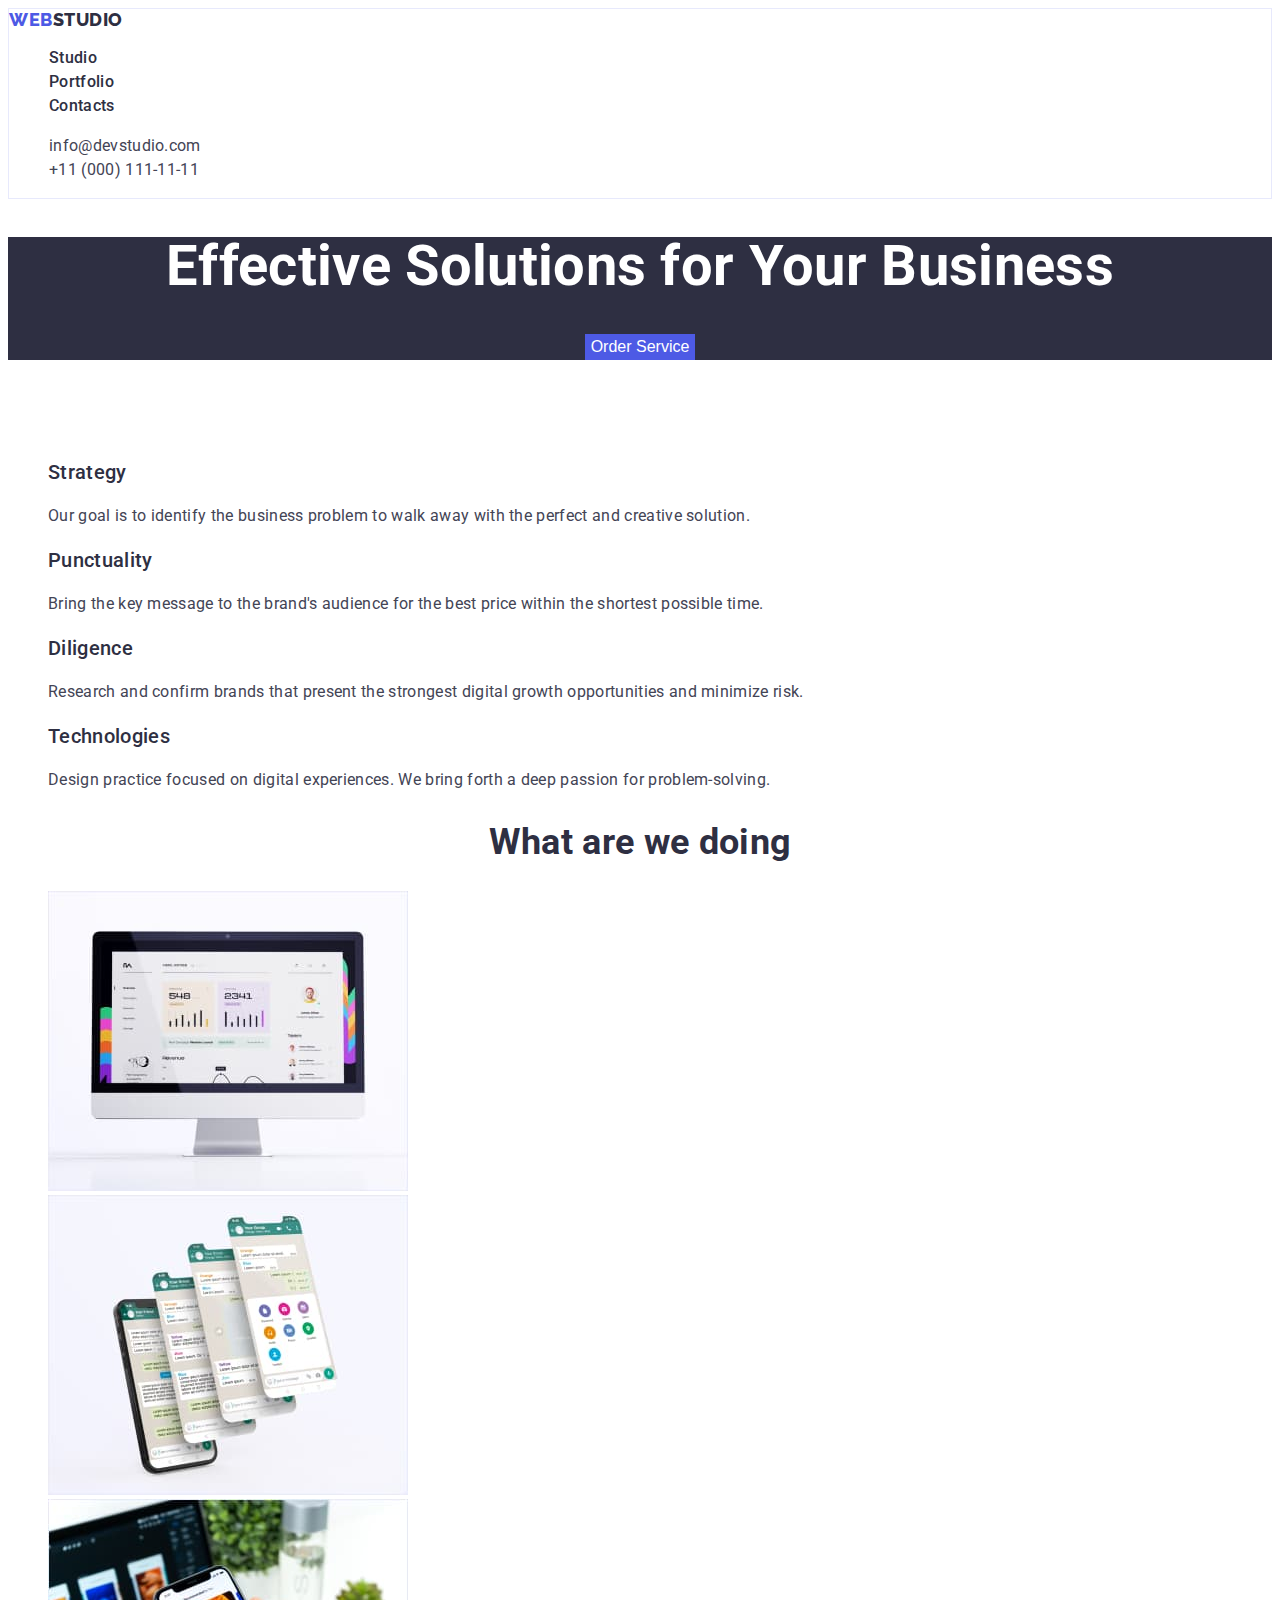
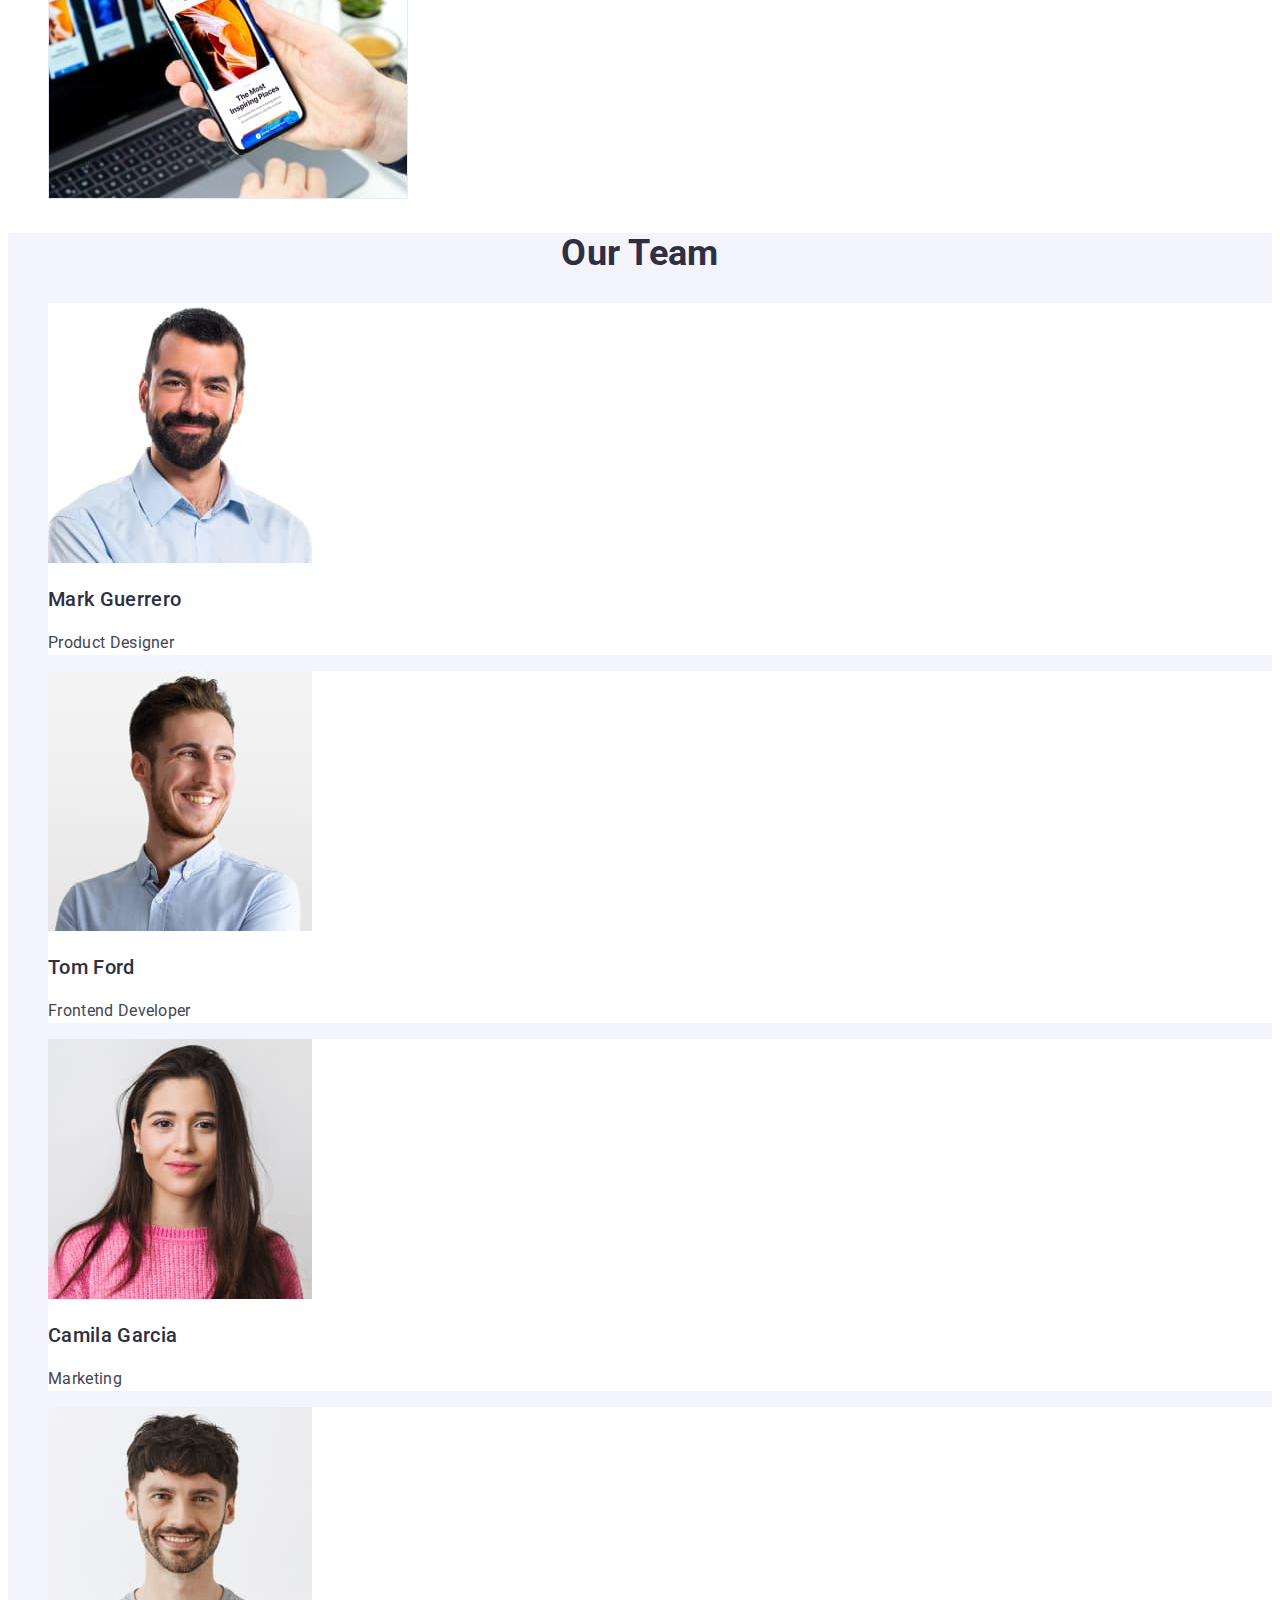
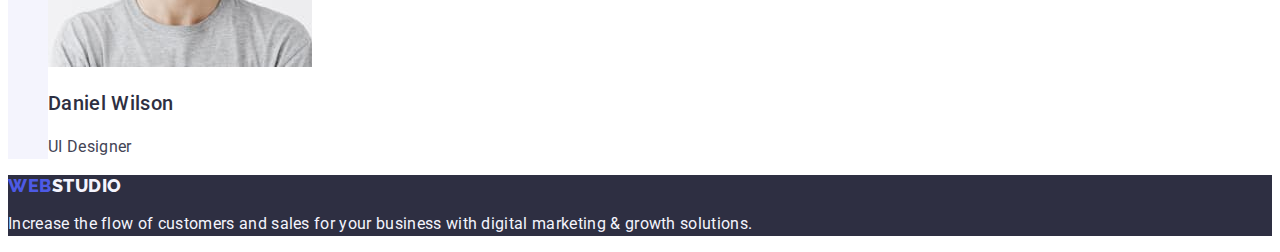
==== index.html @ 41b82b09 "make-hw02" ====
<!DOCTYPE html>
<html lang="en">
  <head>
    <meta charset="UTF-8" />
    <meta name="viewport" content="width=device-width, initial-scale=1.0" />
    <link rel="stylesheet" href="./css/styles.css" />
    <link rel="preconnect" href="https://fonts.googleapis.com" />
    <link rel="preconnect" href="https://fonts.gstatic.com" crossorigin />
    <link
      href="https://fonts.googleapis.com/css2?family=Raleway:wght@800&family=Roboto:wght@400;500;700;900&display=swap"
      rel="stylesheet"
    />
    <title>WebStudio</title>
  </head>
  <body>
    <header>
      <nav>
        <a href="./index.html" class="logo-text"
          >Web<span class="logo-text-studio">studio</span></a
        >
        <ul class="nav-bar">
          <li><a href="./index.html">Studio</a></li>
          <li><a href="./portfolio.html">Portfolio</a></li>
          <li><a href="">Contacts</a></li>
        </ul>
      </nav>
      <address>
        <ul class="contacts">
          <li>
            <a href="mailto:info@devstudio.com">info@devstudio.com</a>
          </li>
          <li>
            <a href="tel:+110001111111">+11 (000) 111-11-11</a>
          </li>
        </ul>
      </address>
    </header>
    <main>
      <section class="section-title">
        <h1 class="title">Effective Solutions for Your Business</h1>
        <button type="button" class="button-order">Order Service</button>
      </section>
      <section class="section-info">
        <h2>Info</h2>
        <ul>
          <li>
            <h3>Strategy</h3>
            <p>
              Our goal is to identify the business problem to walk away with the
              perfect and creative solution.
            </p>
          </li>
          <li>
            <h3>Punctuality</h3>
            <p>
              Bring the key message to the brand's audience for the best price
              within the shortest possible time.
            </p>
          </li>
          <li>
            <h3>Diligence</h3>
            <p>
              Research and confirm brands that present the strongest digital
              growth opportunities and minimize risk.
            </p>
          </li>
          <li>
            <h3>Technologies</h3>
            <p>
              Design practice focused on digital experiences. We bring forth a
              deep passion for problem-solving.
            </p>
          </li>
        </ul>
      </section>
      <section class="section-service">
        <h2>What are we doing</h2>
        <ul>
          <li>
            <img src="./images/pc-display.jpg" alt="PC display" width="360" />
          </li>
          <li>
            <img
              src="./images/app-example.jpg"
              alt="Example app interface"
              width="360"
            />
          </li>
          <li>
            <img
              src="./images/phone-display.jpg"
              alt="Phone display"
              width="360"
            />
          </li>
        </ul>
      </section>
      <section class="section-team">
        <h2>Our Team</h2>
        <ul>
          <li>
            <img src="./images/photo-mark.jpg" alt="Mark's photo" width="264" />
            <h3>Mark Guerrero</h3>
            <p>Product Designer</p>
          </li>
          <li>
            <img src="./images/photo-tom.jpg" alt="Tom's photo" width="264" />
            <h3>Tom Ford</h3>
            <p>Frontend Developer</p>
          </li>
          <li>
            <img
              src="./images/photo-camila.jpg"
              alt="Camila's photo"
              width="264"
            />
            <h3>Camila Garcia</h3>
            <p>Marketing</p>
          </li>
          <li>
            <img
              src="./images/photo-daniel.jpg"
              alt="Daniel's photo"
              width="264"
            />
            <h3>Daniel Wilson</h3>
            <p>UI Designer</p>
          </li>
        </ul>
      </section>
    </main>
    <footer>
      <a href="./index.html" class="logo-text"
        >Web<span class="logo-text-studio-footer">studio</span></a
      >
      <p>
        Increase the flow of customers and sales for your business with digital
        marketing & growth solutions.
      </p>
    </footer>
  </body>
</html>
---- css/styles.css ----
:root {
  --iris: #4d5ae5;
  --navy-blue: #2e2f42;
  --slate: #434455;
  --ocean: #404bbf;
  --white: #ffffff;
  --cornflower: #e7e9fc;
  --cloud: #f4f4fd;
}

header {
  border: 1px solid var(--cornflower);
}

body,
a {
  font-family: "Roboto", sans-serif;
  text-decoration: none;
  letter-spacing: 0.02em;
  color: var(--navy-blue);
}

h2 {
  text-align: center;
  font-weight: 700;
  font-size: 36px;
  line-height: 1.111;
}

h3 {
  font-weight: 500;
  font-size: 20px;
  line-height: 1.2;
}

p {
  color: var(--slate);
  font-size: 16px;
  line-height: 1.5;
}

ul {
  list-style-type: none;
}

.logo-text {
  font-family: "Raleway", sans-serif;
  font-weight: 800;
  line-height: 1.166;
  font-size: 18px;
  letter-spacing: 0.03em;
  text-transform: uppercase;
  color: var(--iris);
  text-decoration: none;
}

.logo-text .logo-text-studio {
  color: var(--navy-blue);
}

.logo-text .logo-text-studio-footer {
  color: var(--cloud);
}

.nav-bar {
  list-style-type: none;
  font-weight: 500;
  font-size: 16px;
  line-height: 1.5;
}

.nav-bar a:focus,
.nav-bar a:active,
.nav-bar a:hover {
  color: var(--ocean);
}

.contacts {
  list-style-type: none;
  font-weight: 400;
  font-size: 16px;
  line-height: 1.5;
  font-style: normal;
}

.contacts a {
  color: var(--slate);
}

.contacts a:focus,
.contacts a:active,
.contacts a:hover {
  color: var(--ocean);
}

.section-title {
  background-color: var(--navy-blue);
  text-align: center;
}

.title {
  color: var(--white);
  font-weight: 700;
  font-size: 56px;
  line-height: 1.071;
}

.button-order {
  background-color: var(--iris);
  color: var(--white);
  font-weight: 500;
  font-size: 16px;
  line-height: 1.5;
  border: 0;
  cursor: pointer;
}

.section-info h2 {
  color: var(--white);
}

.section-team {
  background-color: var(--cloud);
}

.section-team li {
  background-color: var(--white);
}

footer {
  background-color: var(--navy-blue);
}

footer p {
  color: var(--cloud);
}

.section-filter button {
  background-color: var(--cloud);
  color: var(--iris);
  font-weight: 500;
  font-size: 16px;
  line-height: 1.5;
  letter-spacing: 0.04em;
  text-align: center;
  border: 1px solid var(--cornflower);
}

.section-filter button:active,
.section-filter button:focus,
.section-filter button:hover {
  background-color: var(--ocean);
  color: var(--white);
  border-color: var(--ocean);
  text-align: center;
  cursor: pointer;
}
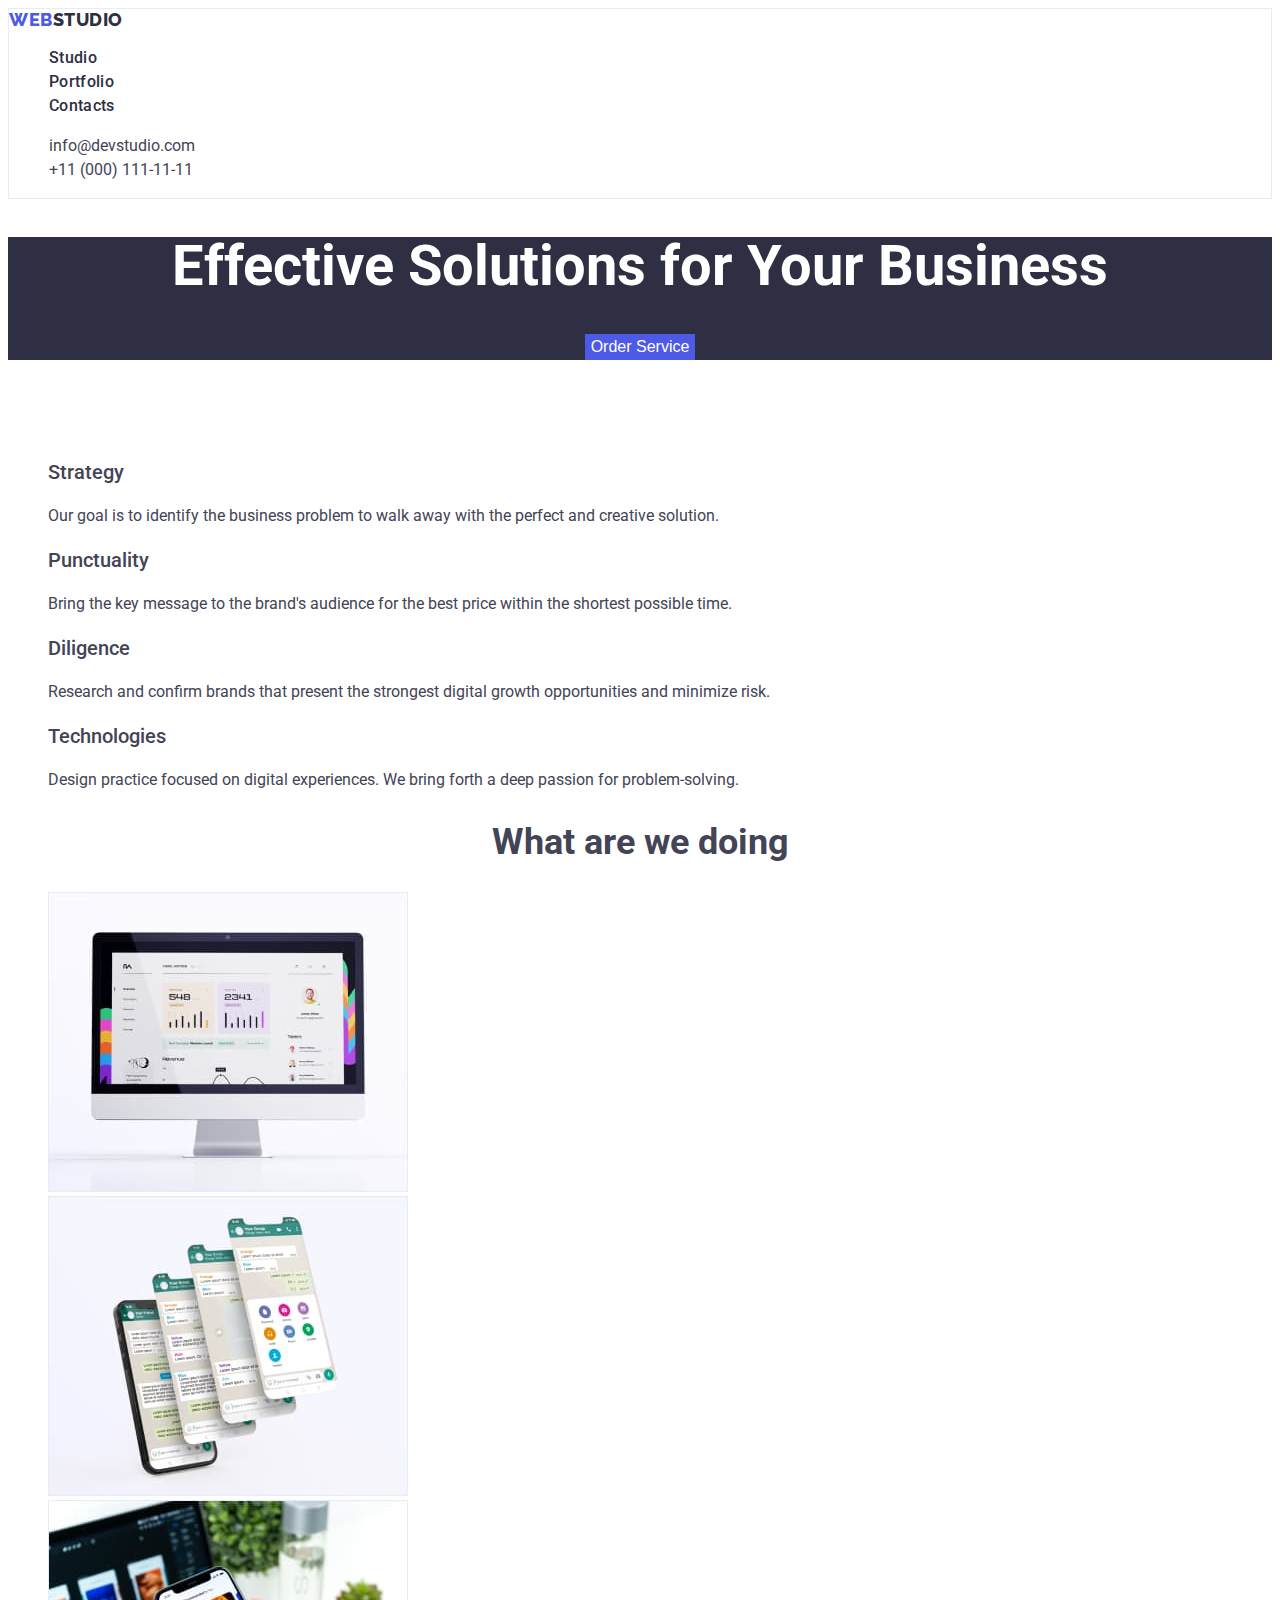
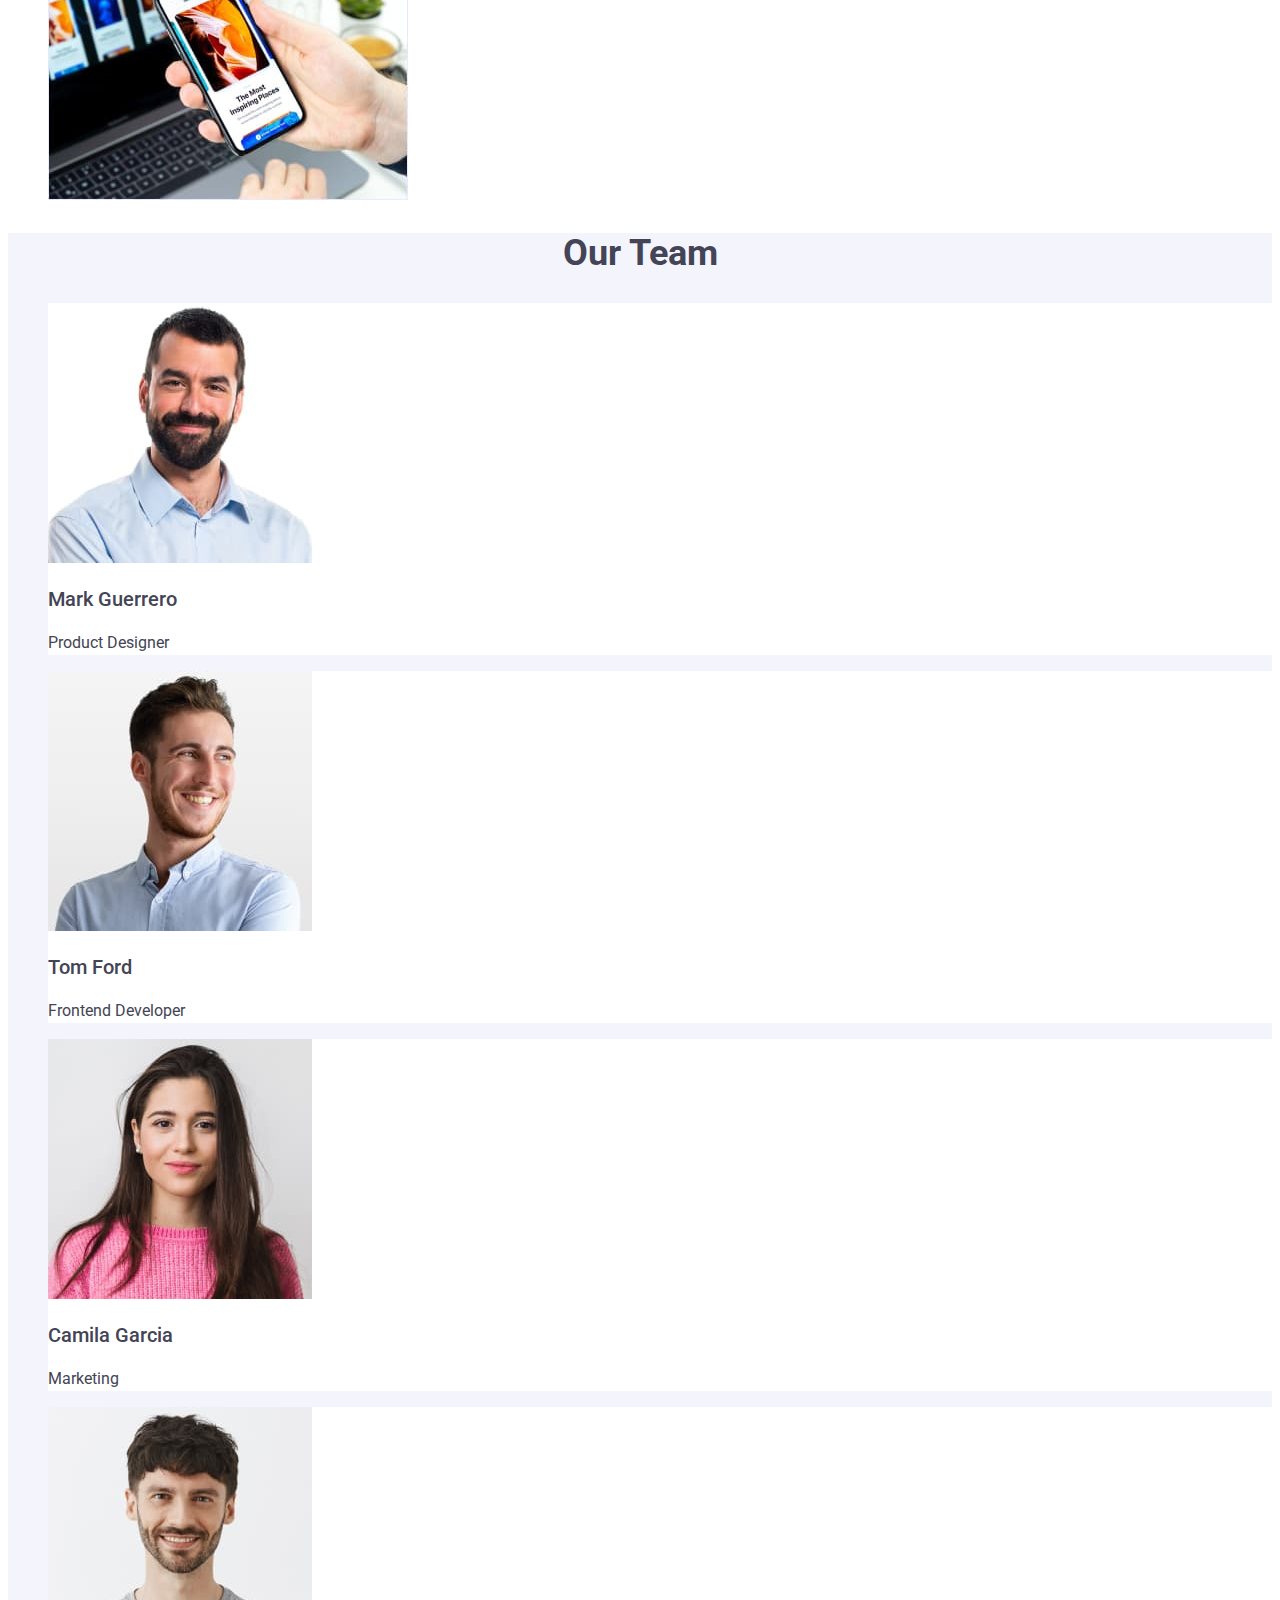
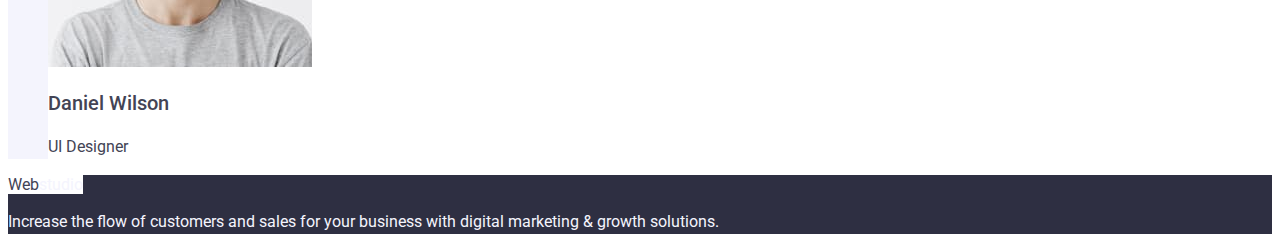
==== commit ae016639: "edit" ====
--- a/index.html
+++ b/index.html
@@ -15,13 +15,13 @@
   <body>
     <header>
       <nav>
-        <a href="./index.html" class="logo-text"
-          >Web<span class="logo-text-studio">studio</span></a
+        <a href="./index.html" class="link"
+          >Web<span class="logo-text-studio">Studio</span></a
         >
-        <ul class="nav-bar">
-          <li><a href="./index.html">Studio</a></li>
-          <li><a href="./portfolio.html">Portfolio</a></li>
-          <li><a href="">Contacts</a></li>
+        <ul class="list">
+          <li><a href="./index.html" class="nav-list">Studio</a></li>
+          <li><a href="./portfolio.html" class="nav-list">Portfolio</a></li>
+          <li><a href="" class="nav-list">Contacts</a></li>
         </ul>
       </nav>
       <address>
--- a/css/styles.css
+++ b/css/styles.css
@@ -16,8 +16,8 @@
 a {
   font-family: "Roboto", sans-serif;
   text-decoration: none;
-  letter-spacing: 0.02em;
-  color: var(--navy-blue);
+  color: var(--slate);
+  background-color: var(--white);
 }
 
 h2 {
@@ -40,13 +40,13 @@
 }
 
 ul {
-  list-style-type: none;
+  list-style: none;
 }
 
-.logo-text {
+.link {
   font-family: "Raleway", sans-serif;
   font-weight: 800;
-  line-height: 1.166;
+  line-height: 1.17;
   font-size: 18px;
   letter-spacing: 0.03em;
   text-transform: uppercase;
@@ -54,7 +54,7 @@
   text-decoration: none;
 }
 
-.logo-text .logo-text-studio {
+.link .logo-text-studio {
   color: var(--navy-blue);
 }
 
@@ -62,21 +62,26 @@
   color: var(--cloud);
 }
 
-.nav-bar {
-  list-style-type: none;
+.list {
+  list-style: none;
+}
+
+.list .nav-list {
+  color: var(--navy-blue);
   font-weight: 500;
   font-size: 16px;
   line-height: 1.5;
+  letter-spacing: 0.02em;
 }
 
-.nav-bar a:focus,
-.nav-bar a:active,
-.nav-bar a:hover {
+.list .nav-list:focus,
+.list .nav-list:active,
+.list .nav-list:hover {
   color: var(--ocean);
 }
 
 .contacts {
-  list-style-type: none;
+  list-style: none;
   font-weight: 400;
   font-size: 16px;
   line-height: 1.5;
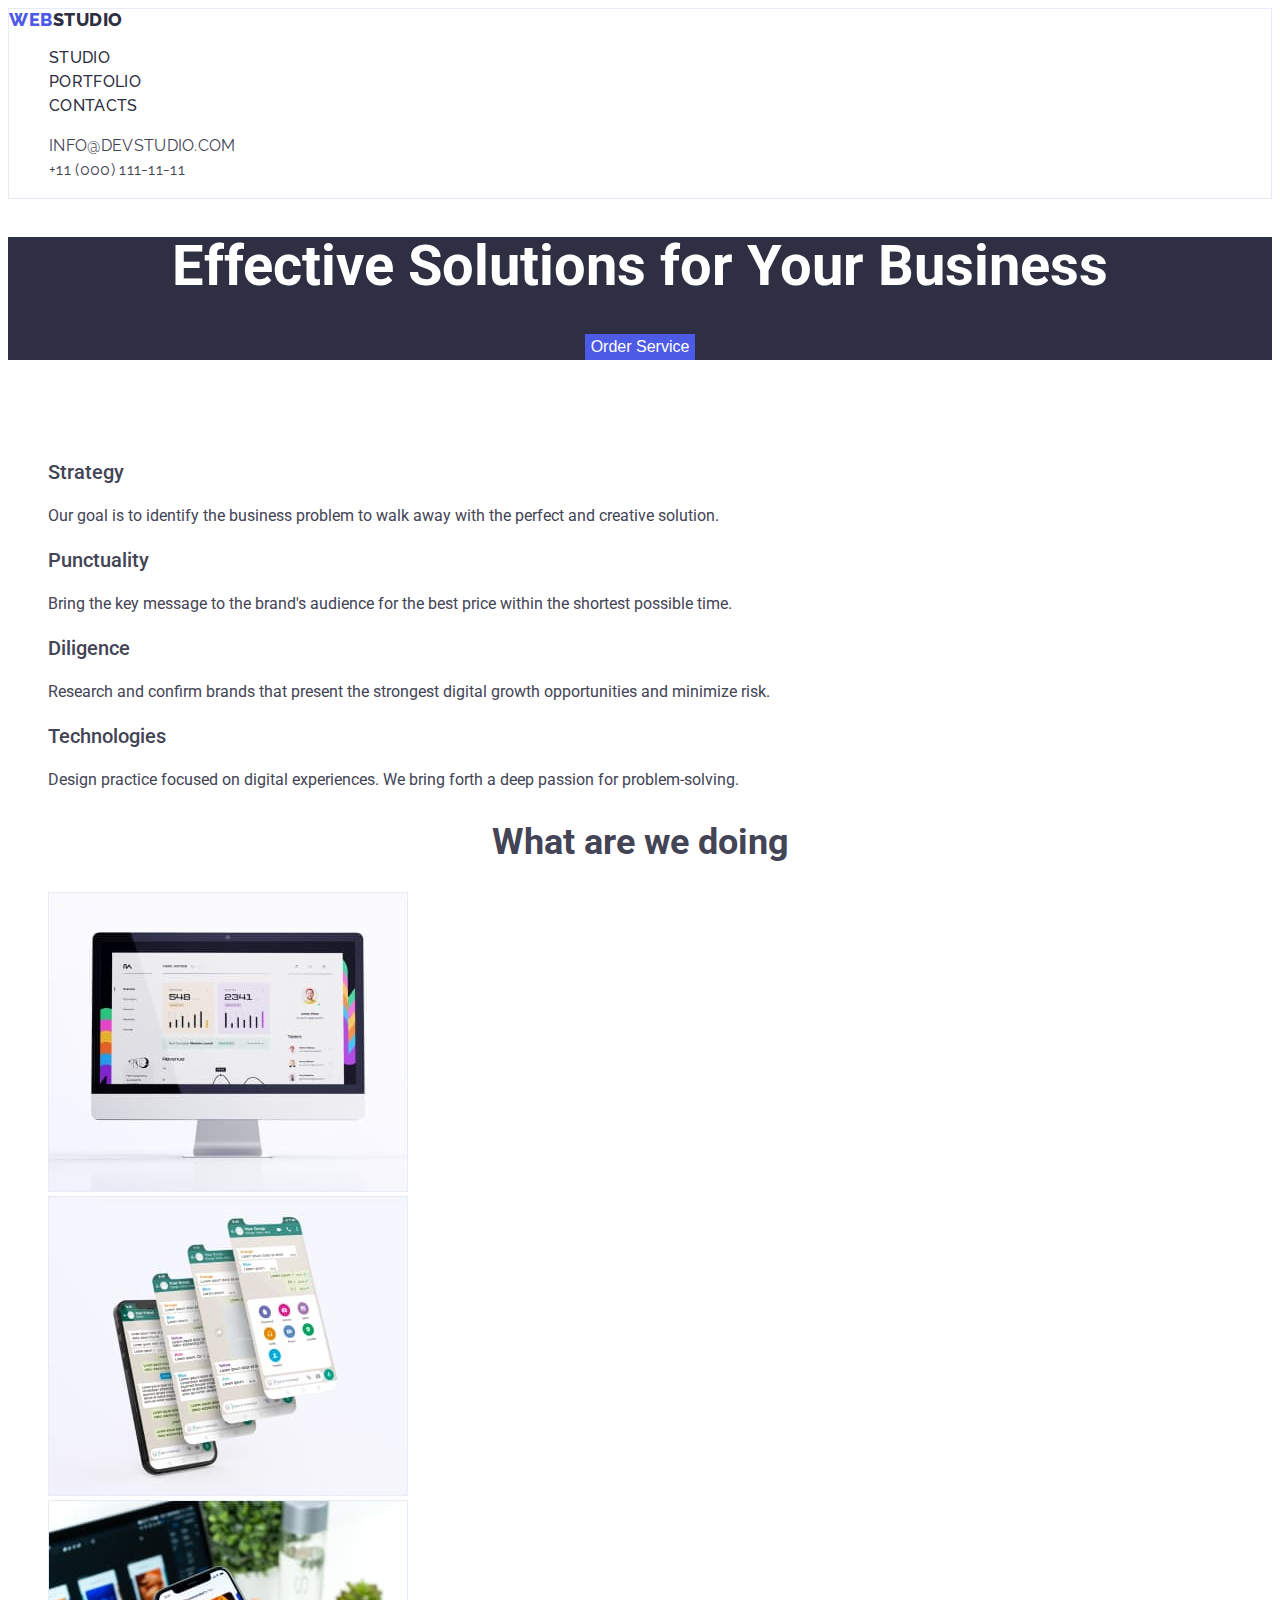
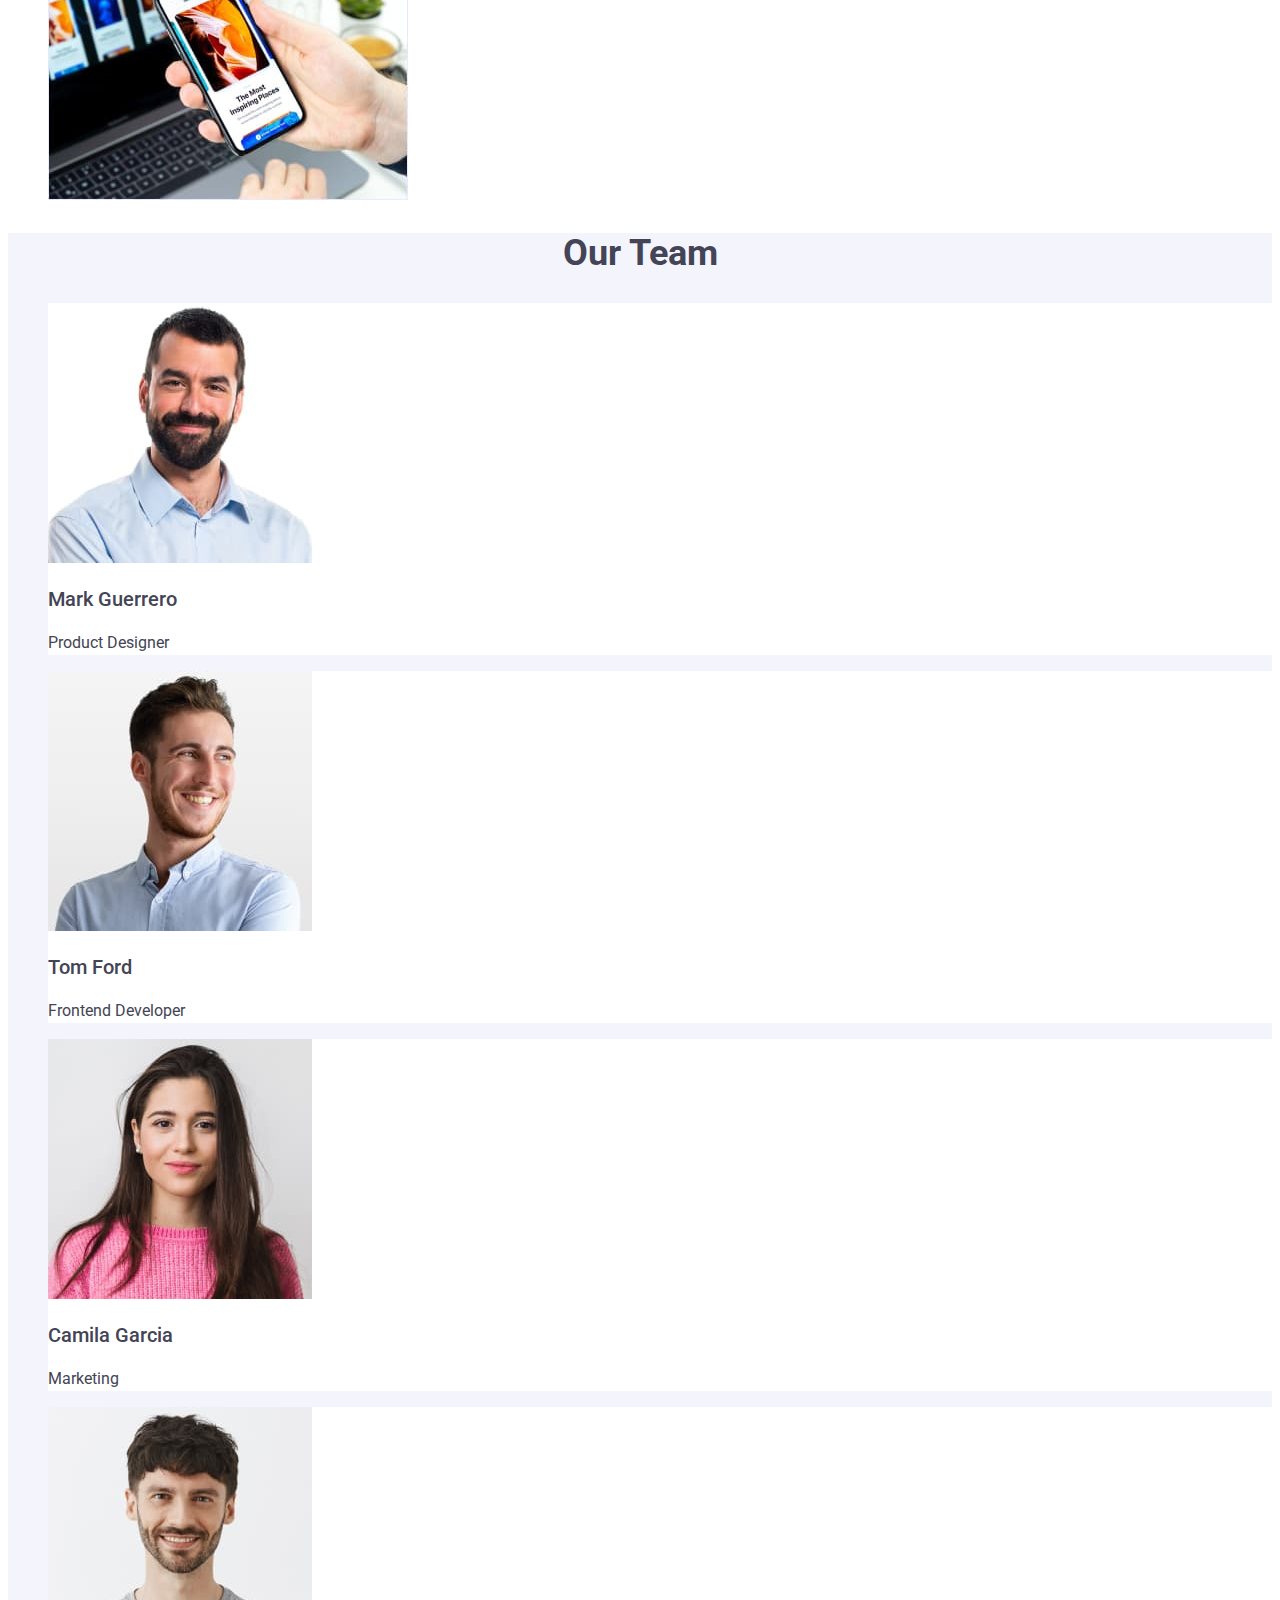
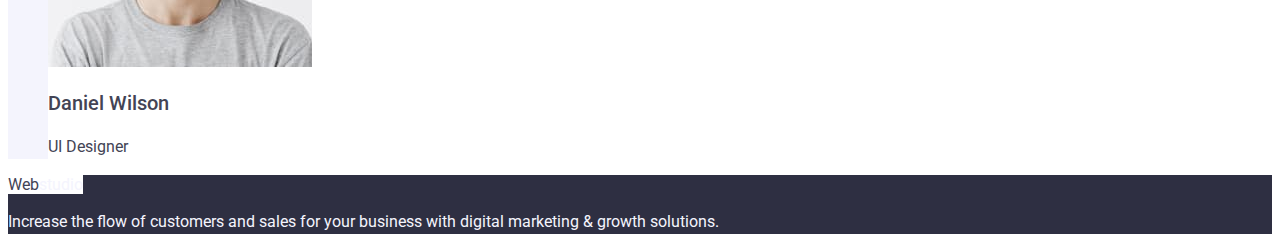
==== commit a28106b9: "edit" ====
--- a/index.html
+++ b/index.html
@@ -19,18 +19,24 @@
           >Web<span class="logo-text-studio">Studio</span></a
         >
         <ul class="list">
-          <li><a href="./index.html" class="nav-list">Studio</a></li>
-          <li><a href="./portfolio.html" class="nav-list">Portfolio</a></li>
-          <li><a href="" class="nav-list">Contacts</a></li>
+          <li><a href="./index.html" class="nav-list link">Studio</a></li>
+          <li>
+            <a href="./portfolio.html" class="nav-list link">Portfolio</a>
+          </li>
+          <li><a href="" class="nav-list link">Contacts</a></li>
         </ul>
       </nav>
-      <address>
+      <address class="address-header">
         <ul class="contacts">
           <li>
-            <a href="mailto:info@devstudio.com">info@devstudio.com</a>
+            <a href="mailto:info@devstudio.com" class="contacts-content link"
+              >info@devstudio.com</a
+            >
           </li>
           <li>
-            <a href="tel:+110001111111">+11 (000) 111-11-11</a>
+            <a href="tel:+110001111111" class="contacts-content link"
+              >+11 (000) 111-11-11</a
+            >
           </li>
         </ul>
       </address>
--- a/css/styles.css
+++ b/css/styles.css
@@ -80,16 +80,20 @@
   color: var(--ocean);
 }
 
+.address-header {
+  font-style: normal;
+}
+
 .contacts {
   list-style: none;
+}
+
+.contacts .contacts-content {
+  color: var(--slate);
   font-weight: 400;
   font-size: 16px;
   line-height: 1.5;
-  font-style: normal;
-}
-
-.contacts a {
-  color: var(--slate);
+  letter-spacing: 0.02em;
 }
 
 .contacts a:focus,
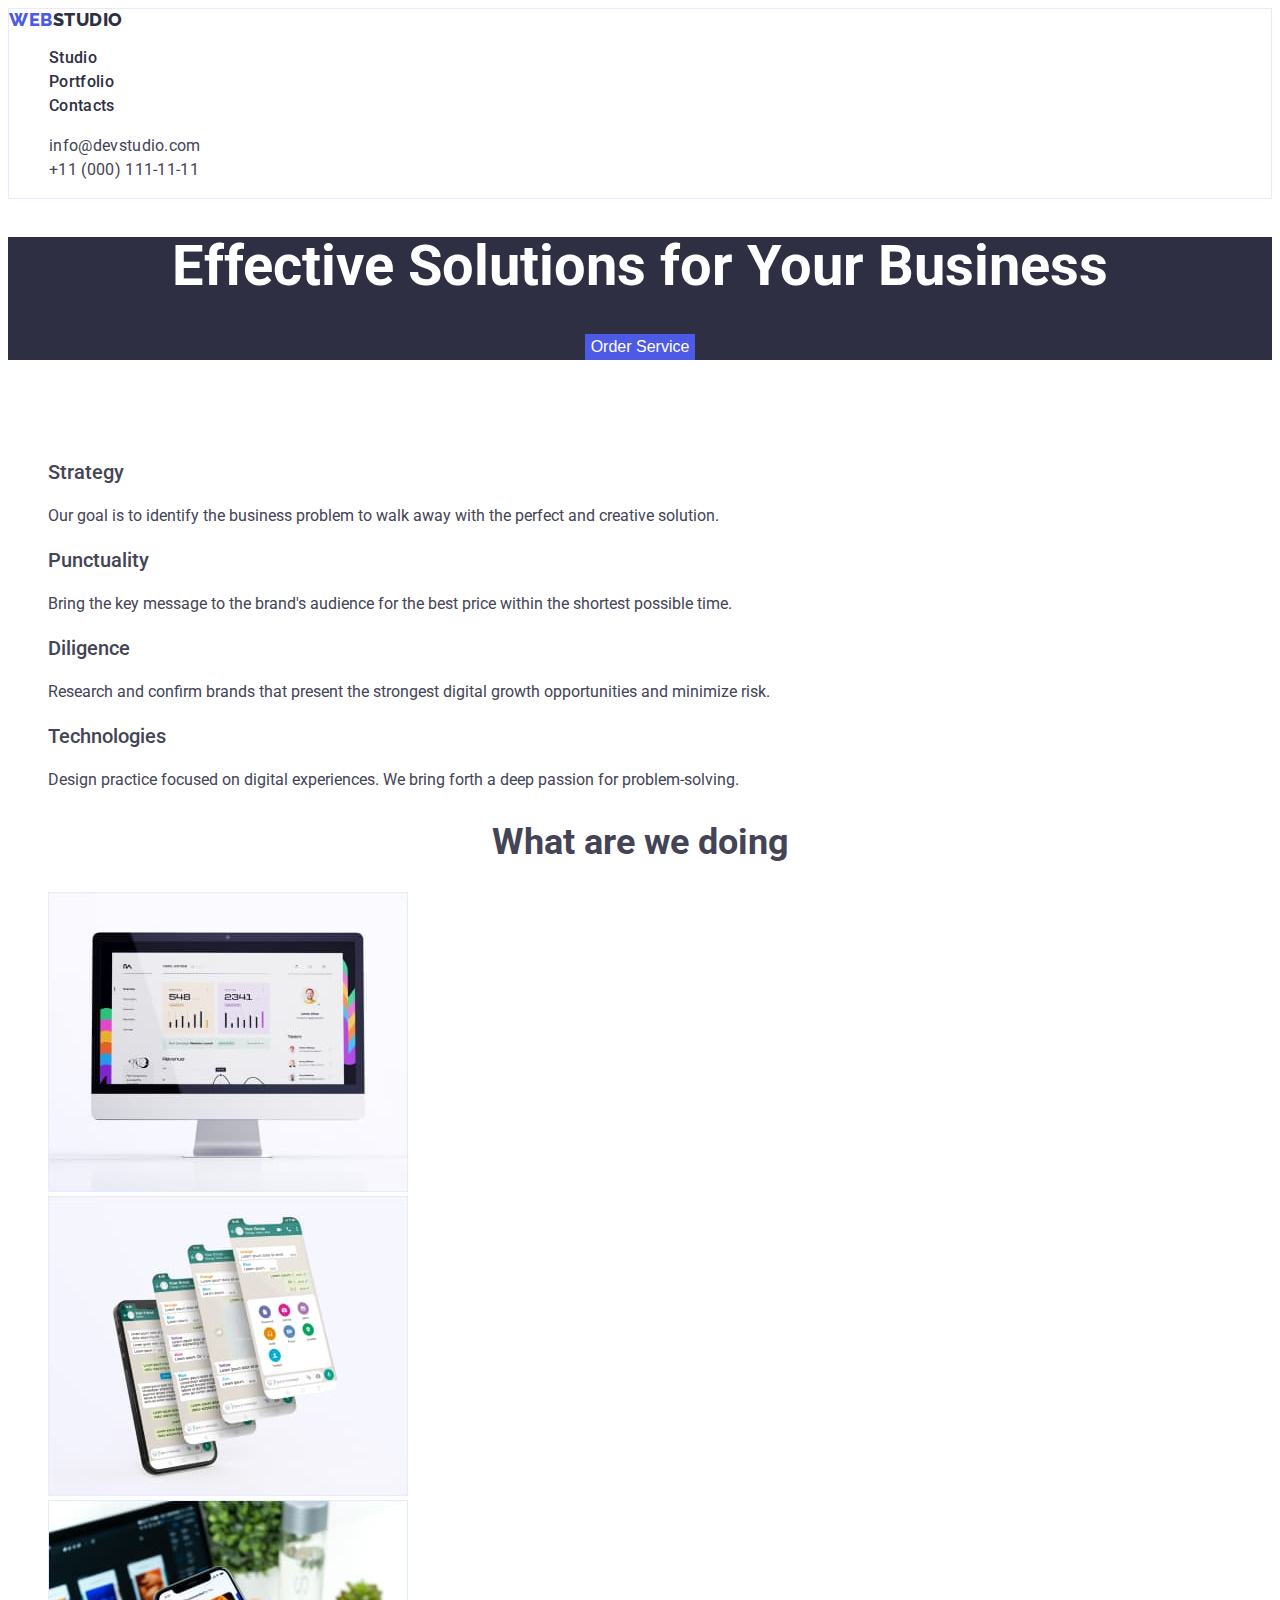
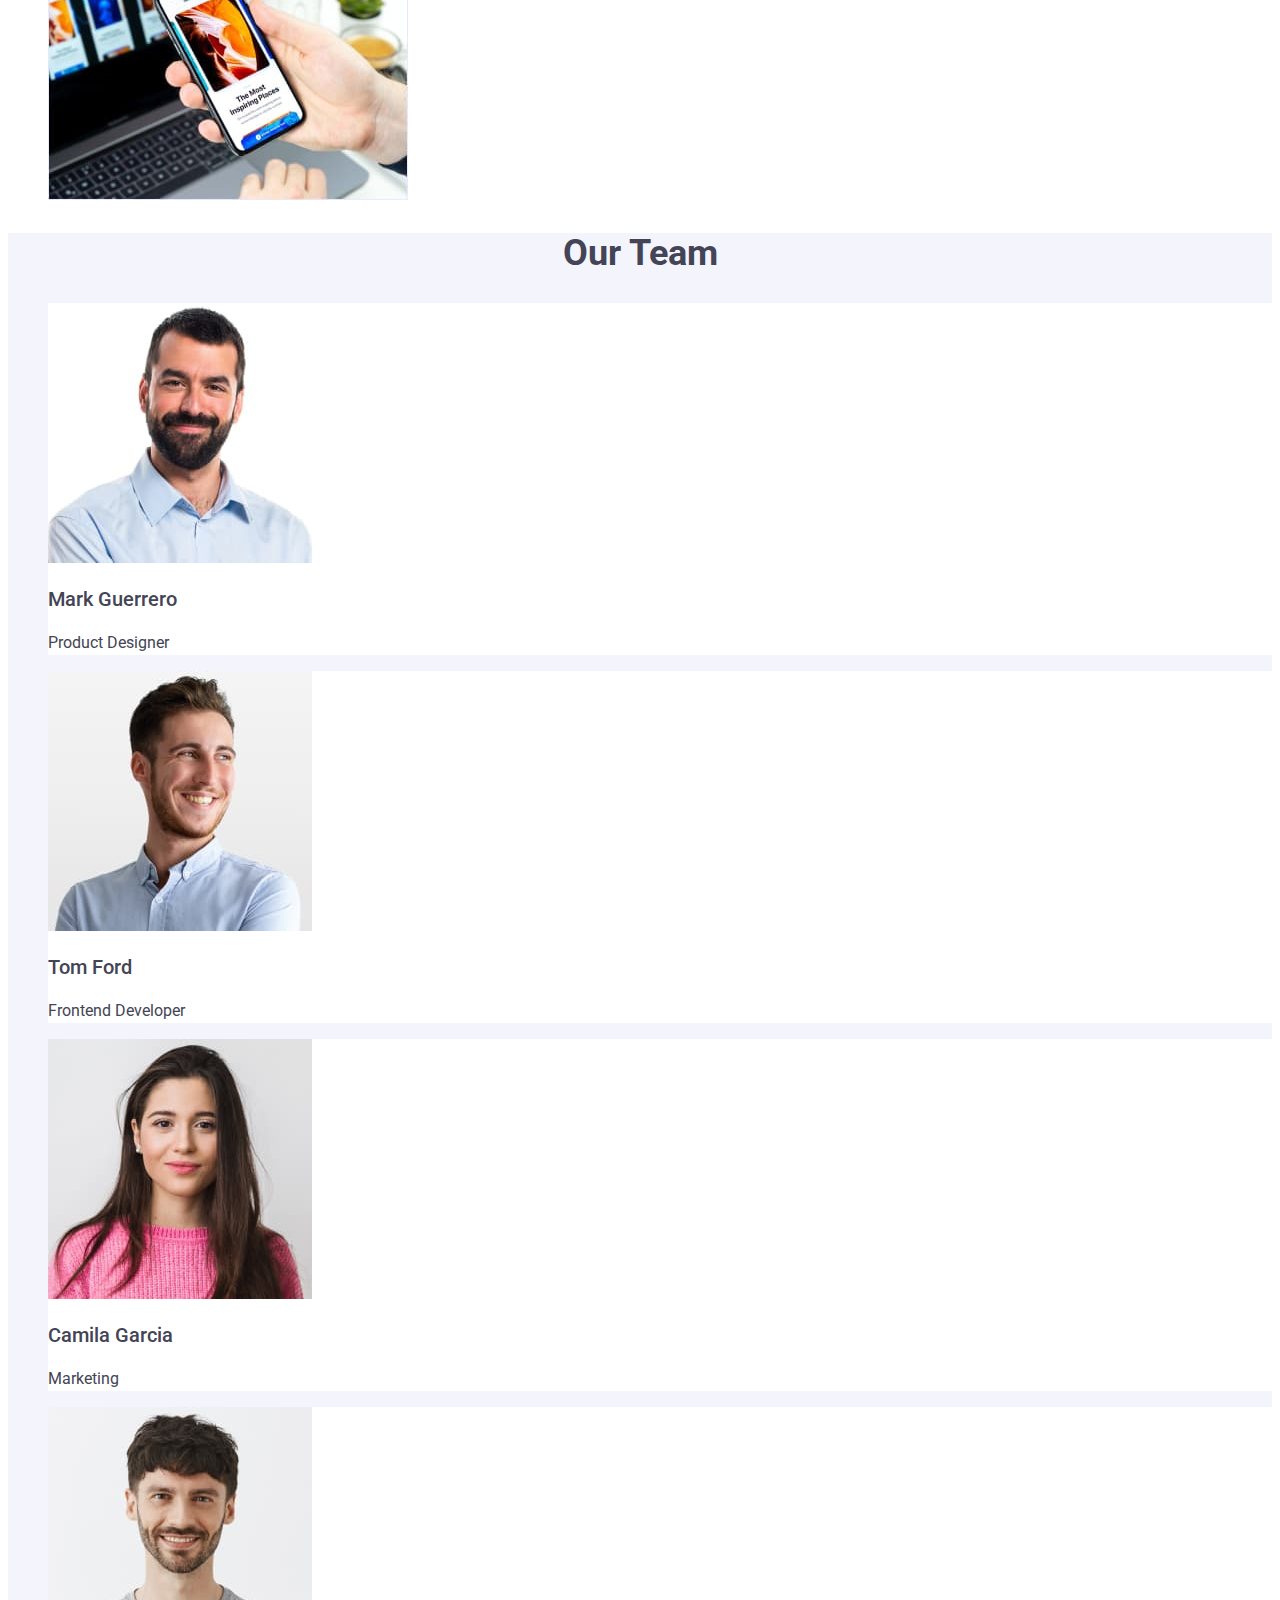
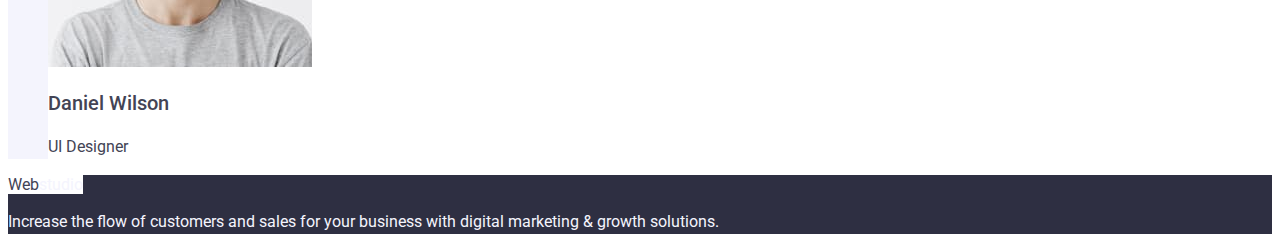
==== commit 0ffd3ba4: "edit" ====
--- a/index.html
+++ b/index.html
@@ -15,7 +15,7 @@
   <body>
     <header>
       <nav>
-        <a href="./index.html" class="link"
+        <a href="./index.html" class="logo-web link"
           >Web<span class="logo-text-studio">Studio</span></a
         >
         <ul class="list">
@@ -27,14 +27,14 @@
         </ul>
       </nav>
       <address class="address-header">
-        <ul class="contacts">
+        <ul class="list">
           <li>
-            <a href="mailto:info@devstudio.com" class="contacts-content link"
+            <a href="mailto:info@devstudio.com" class="contacts link"
               >info@devstudio.com</a
             >
           </li>
           <li>
-            <a href="tel:+110001111111" class="contacts-content link"
+            <a href="tel:+110001111111" class="contacts link"
               >+11 (000) 111-11-11</a
             >
           </li>
--- a/css/styles.css
+++ b/css/styles.css
@@ -44,6 +44,10 @@
 }
 
 .link {
+  text-decoration: none;
+}
+
+.logo-web {
   font-family: "Raleway", sans-serif;
   font-weight: 800;
   line-height: 1.17;
@@ -51,10 +55,9 @@
   letter-spacing: 0.03em;
   text-transform: uppercase;
   color: var(--iris);
-  text-decoration: none;
 }
 
-.link .logo-text-studio {
+.logo-text-studio {
   color: var(--navy-blue);
 }
 
@@ -84,11 +87,7 @@
   font-style: normal;
 }
 
-.contacts {
-  list-style: none;
-}
-
-.contacts .contacts-content {
+.list .contacts {
   color: var(--slate);
   font-weight: 400;
   font-size: 16px;
@@ -96,9 +95,9 @@
   letter-spacing: 0.02em;
 }
 
-.contacts a:focus,
-.contacts a:active,
-.contacts a:hover {
+.contacts:focus,
+.contacts:active,
+.contacts:hover {
   color: var(--ocean);
 }
 
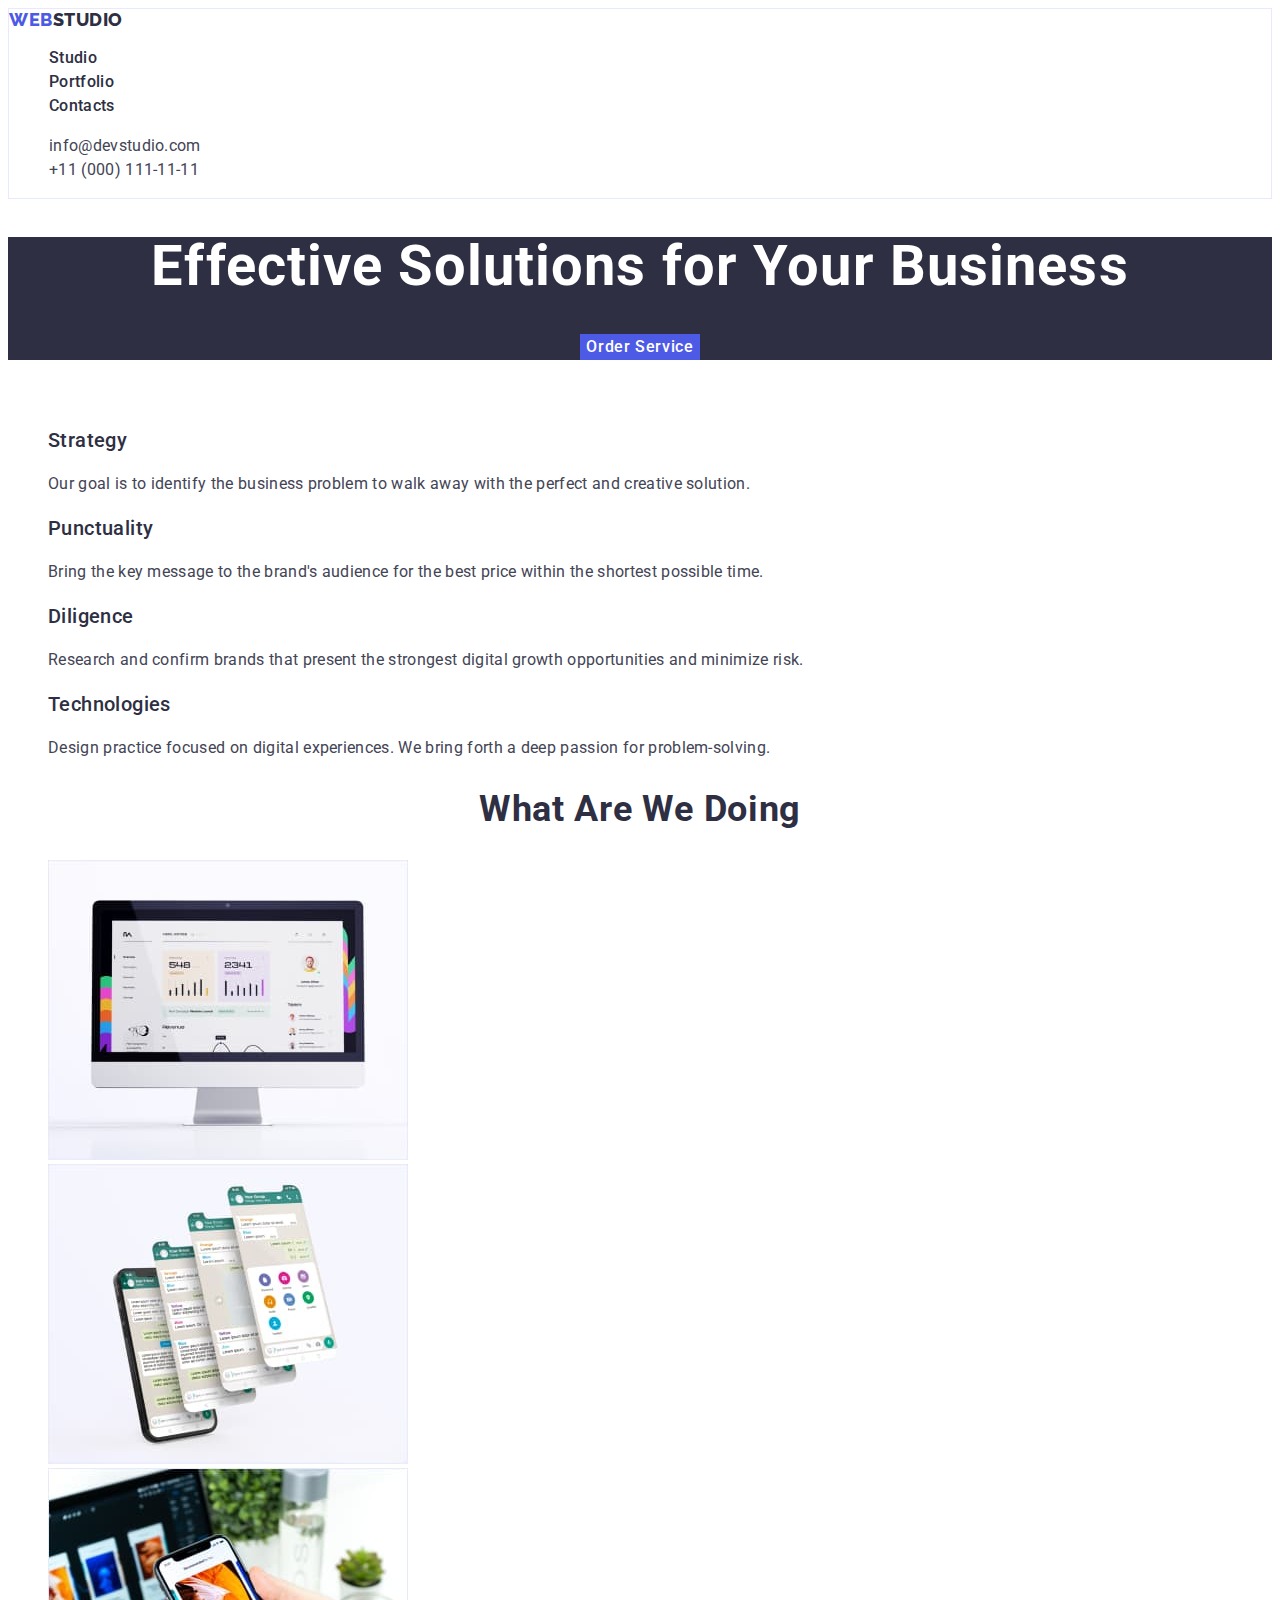
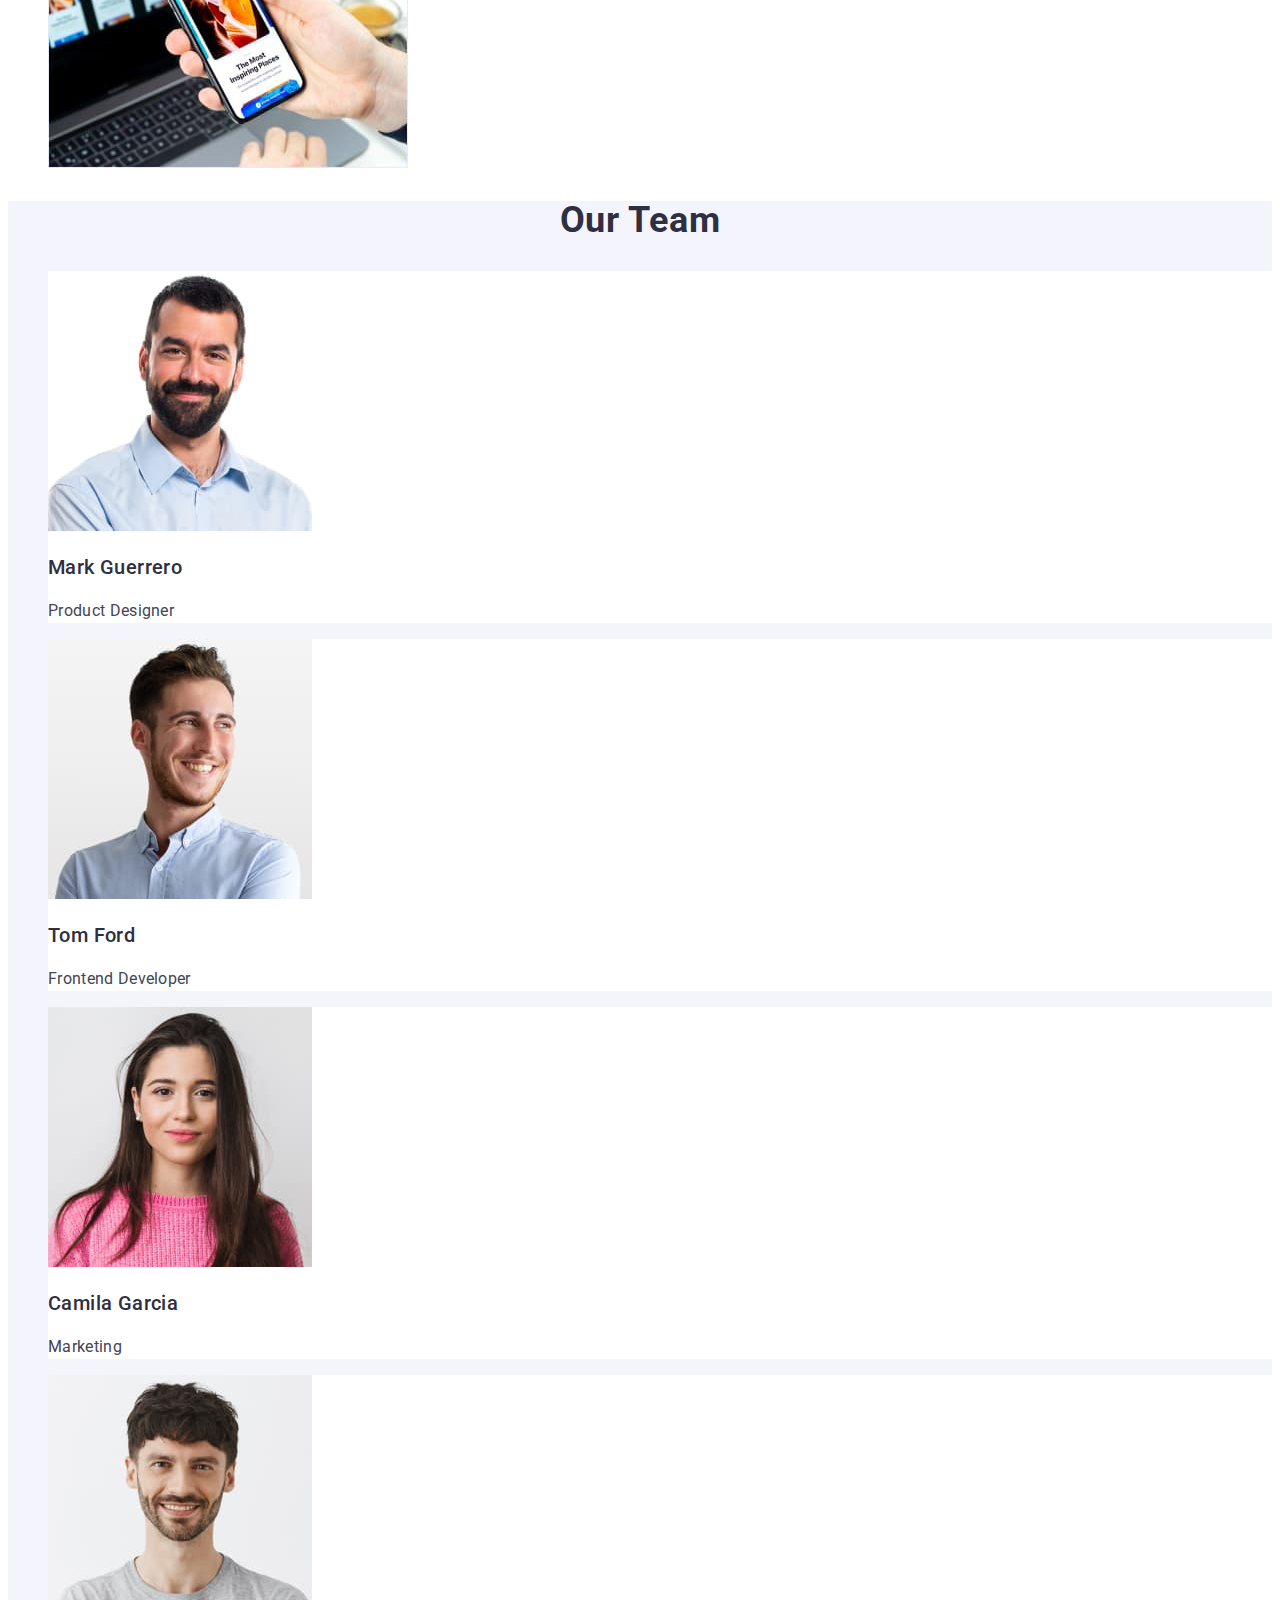
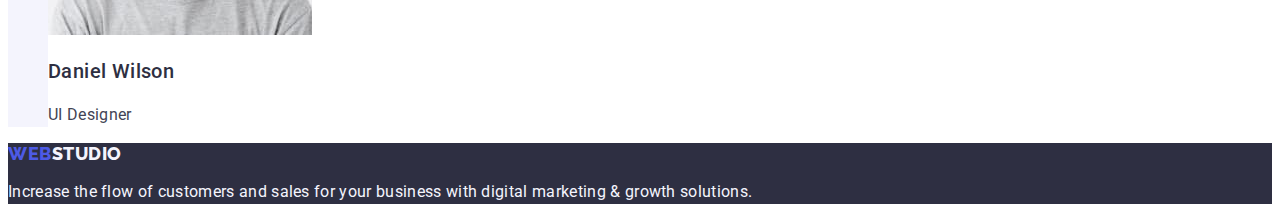
==== commit 27a55a3e: "edit" ====
--- a/index.html
+++ b/index.html
@@ -48,31 +48,31 @@
       </section>
       <section class="section-info">
         <h2>Info</h2>
-        <ul>
+        <ul class="list">
           <li>
-            <h3>Strategy</h3>
-            <p>
+            <h3 class="title-info">Strategy</h3>
+            <p class="description-title-info">
               Our goal is to identify the business problem to walk away with the
               perfect and creative solution.
             </p>
           </li>
           <li>
-            <h3>Punctuality</h3>
-            <p>
+            <h3 class="title-info">Punctuality</h3>
+            <p class="description-title-info">
               Bring the key message to the brand's audience for the best price
               within the shortest possible time.
             </p>
           </li>
           <li>
-            <h3>Diligence</h3>
-            <p>
+            <h3 class="title-info">Diligence</h3>
+            <p class="description-title-info">
               Research and confirm brands that present the strongest digital
               growth opportunities and minimize risk.
             </p>
           </li>
           <li>
-            <h3>Technologies</h3>
-            <p>
+            <h3 class="title-info">Technologies</h3>
+            <p class="description-title-info">
               Design practice focused on digital experiences. We bring forth a
               deep passion for problem-solving.
             </p>
@@ -80,8 +80,8 @@
         </ul>
       </section>
       <section class="section-service">
-        <h2>What are we doing</h2>
-        <ul>
+        <h2 class="title-service">What are we doing</h2>
+        <ul class="list">
           <li>
             <img src="./images/pc-display.jpg" alt="PC display" width="360" />
           </li>
@@ -102,44 +102,44 @@
         </ul>
       </section>
       <section class="section-team">
-        <h2>Our Team</h2>
-        <ul>
-          <li>
+        <h2 class="title-service">Our Team</h2>
+        <ul class="list">
+          <li class="team-list">
             <img src="./images/photo-mark.jpg" alt="Mark's photo" width="264" />
-            <h3>Mark Guerrero</h3>
-            <p>Product Designer</p>
+            <h3 class="title-info">Mark Guerrero</h3>
+            <p class="description-title-info">Product Designer</p>
           </li>
-          <li>
+          <li class="team-list">
             <img src="./images/photo-tom.jpg" alt="Tom's photo" width="264" />
-            <h3>Tom Ford</h3>
-            <p>Frontend Developer</p>
+            <h3 class="title-info">Tom Ford</h3>
+            <p class="description-title-info">Frontend Developer</p>
           </li>
-          <li>
+          <li class="team-list">
             <img
               src="./images/photo-camila.jpg"
               alt="Camila's photo"
               width="264"
             />
-            <h3>Camila Garcia</h3>
-            <p>Marketing</p>
+            <h3 class="title-info">Camila Garcia</h3>
+            <p class="description-title-info">Marketing</p>
           </li>
-          <li>
+          <li class="team-list">
             <img
               src="./images/photo-daniel.jpg"
               alt="Daniel's photo"
               width="264"
             />
-            <h3>Daniel Wilson</h3>
-            <p>UI Designer</p>
+            <h3 class="title-info">Daniel Wilson</h3>
+            <p class="description-title-info">UI Designer</p>
           </li>
         </ul>
       </section>
     </main>
-    <footer>
-      <a href="./index.html" class="logo-text"
-        >Web<span class="logo-text-studio-footer">studio</span></a
+    <footer class="main-footer">
+      <a href="./index.html" class="logo-web link"
+        >Web<span class="logo-text-studio-footer">Studio</span></a
       >
-      <p>
+      <p class="text-footer">
         Increase the flow of customers and sales for your business with digital
         marketing & growth solutions.
       </p>
--- a/css/styles.css
+++ b/css/styles.css
@@ -12,35 +12,11 @@
   border: 1px solid var(--cornflower);
 }
 
-body,
-a {
+body {
   font-family: "Roboto", sans-serif;
   text-decoration: none;
   color: var(--slate);
   background-color: var(--white);
-}
-
-h2 {
-  text-align: center;
-  font-weight: 700;
-  font-size: 36px;
-  line-height: 1.111;
-}
-
-h3 {
-  font-weight: 500;
-  font-size: 20px;
-  line-height: 1.2;
-}
-
-p {
-  color: var(--slate);
-  font-size: 16px;
-  line-height: 1.5;
-}
-
-ul {
-  list-style: none;
 }
 
 .link {
@@ -61,7 +37,7 @@
   color: var(--navy-blue);
 }
 
-.logo-text .logo-text-studio-footer {
+.logo-text-studio-footer {
   color: var(--cloud);
 }
 
@@ -96,7 +72,6 @@
 }
 
 .contacts:focus,
-.contacts:active,
 .contacts:hover {
   color: var(--ocean);
 }
@@ -110,40 +85,71 @@
   color: var(--white);
   font-weight: 700;
   font-size: 56px;
-  line-height: 1.071;
+  line-height: 1.07;
+  letter-spacing: 0.02em;
 }
 
 .button-order {
+  font-family: "Roboto", sans-serif;
   background-color: var(--iris);
   color: var(--white);
   font-weight: 500;
   font-size: 16px;
   line-height: 1.5;
+  letter-spacing: 0.04em;
   border: 0;
   cursor: pointer;
+}
+
+.button-order:focus,
+.button-order:hover {
+  background-color: var(--ocean);
 }
 
 .section-info h2 {
   color: var(--white);
 }
 
+.title-info {
+  font-weight: 500;
+  font-size: 20px;
+  line-height: 1.2;
+  letter-spacing: 0.02em;
+  color: var(--navy-blue);
+}
+
+.description-title-info {
+  color: var(--slate);
+  font-size: 16px;
+  line-height: 1.5;
+  letter-spacing: 0.02em;
+}
+
+.title-service {
+  color: var(--navy-blue);
+  text-align: center;
+  font-weight: 700;
+  font-size: 36px;
+  line-height: 1.11;
+  letter-spacing: 0.02em;
+  text-transform: capitalize;
+}
+
 .section-team {
   background-color: var(--cloud);
 }
 
-.section-team li {
+.section-team .team-list {
   background-color: var(--white);
 }
 
-footer {
-  background-color: var(--navy-blue);
+.section-filter h1 {
+  color: var(--white);
+  text-align: center;
 }
 
-footer p {
-  color: var(--cloud);
-}
-
-.section-filter button {
+.section-filter .button-filter {
+  font-family: "Roboto", sans-serif;
   background-color: var(--cloud);
   color: var(--iris);
   font-weight: 500;
@@ -152,14 +158,40 @@
   letter-spacing: 0.04em;
   text-align: center;
   border: 1px solid var(--cornflower);
+
+  cursor: pointer;
 }
 
-.section-filter button:active,
-.section-filter button:focus,
-.section-filter button:hover {
+.section-filter .button-filter:focus,
+.section-filter .button-filter:hover {
   background-color: var(--ocean);
   color: var(--white);
   border-color: var(--ocean);
   text-align: center;
-  cursor: pointer;
 }
+
+.title-list {
+  text-align: left;
+  color: var(--navy-blue);
+  font-weight: 500;
+  font-size: 20px;
+  line-height: 1.2;
+  letter-spacing: 0.02em;
+}
+
+.mark-filter {
+  color: var(--slate);
+  font-size: 16px;
+  line-height: 1.5;
+  letter-spacing: 0.02em;
+}
+
+.main-footer {
+  background-color: var(--navy-blue);
+}
+
+.main-footer .text-footer {
+  color: var(--cloud);
+  line-height: 1.5;
+  letter-spacing: 0.02em;
+}
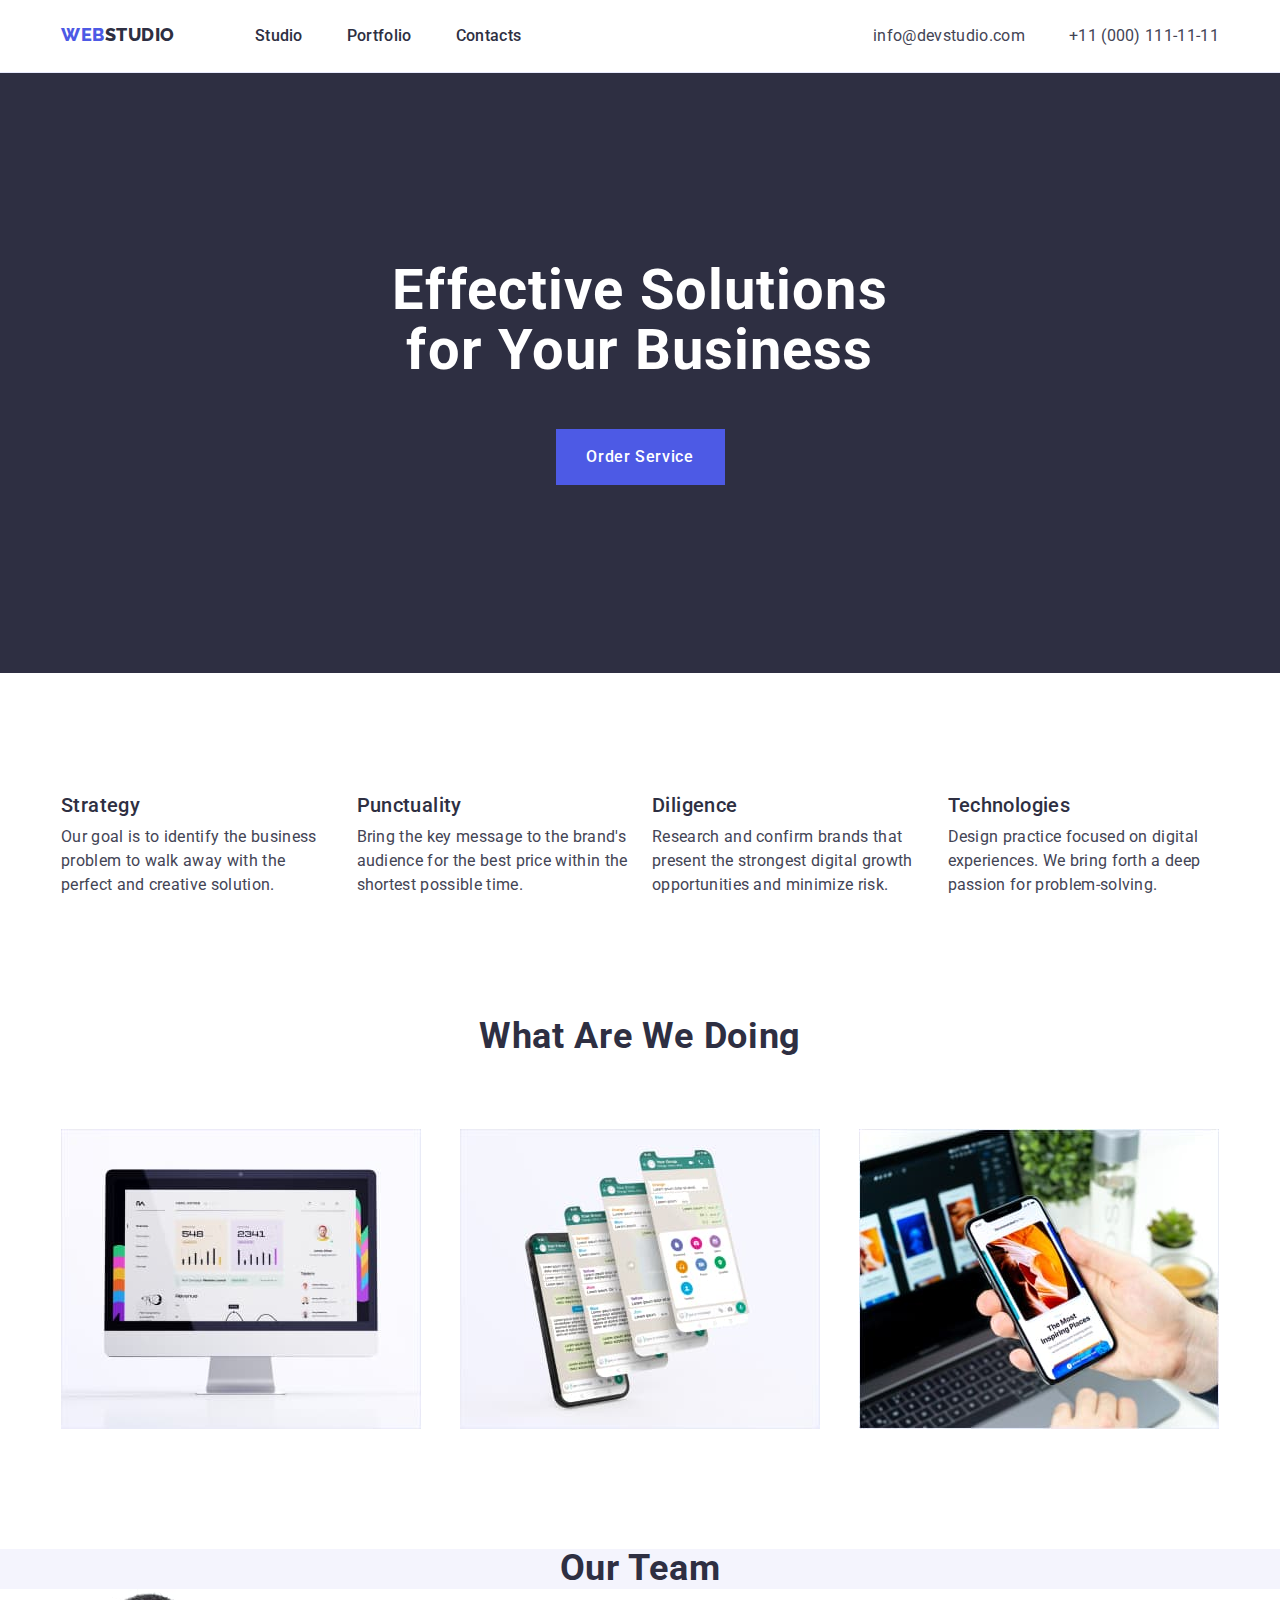
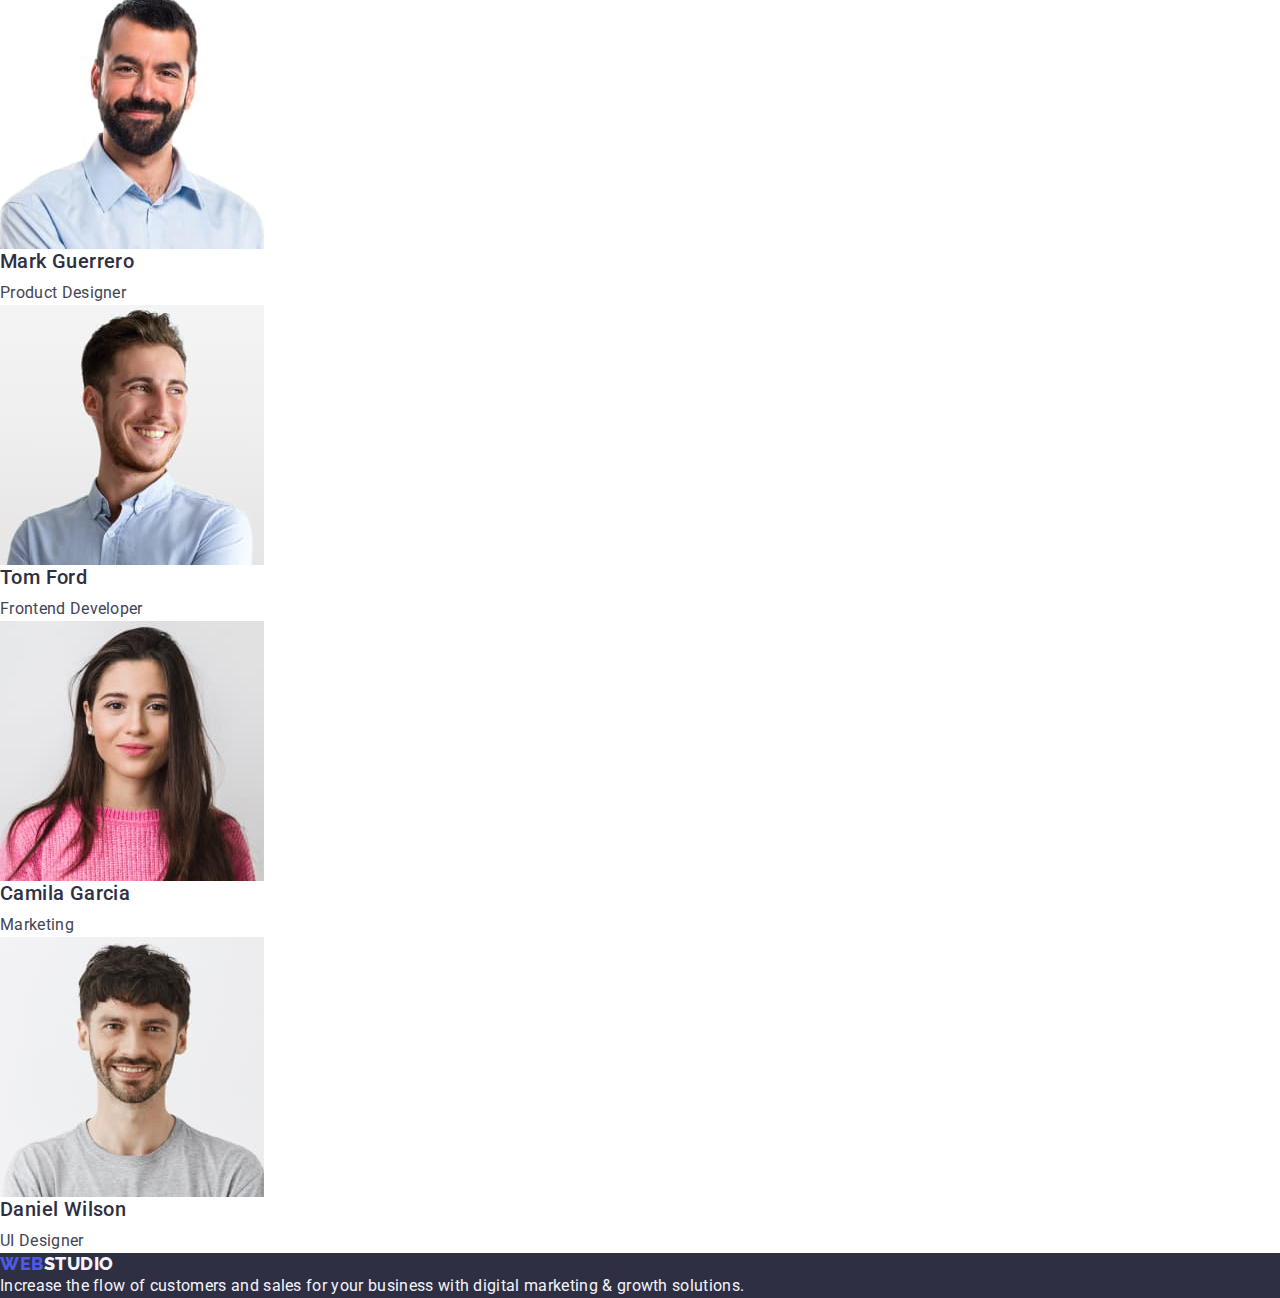
==== commit 689bcef8: "first try" ====
--- a/index.html
+++ b/index.html
@@ -3,6 +3,10 @@
   <head>
     <meta charset="UTF-8" />
     <meta name="viewport" content="width=device-width, initial-scale=1.0" />
+    <link
+      rel="stylesheet"
+      href="node_modules/modern-normalize/modern-normalize.min.css"
+    />
     <link rel="stylesheet" href="./css/styles.css" />
     <link rel="preconnect" href="https://fonts.googleapis.com" />
     <link rel="preconnect" href="https://fonts.gstatic.com" crossorigin />
@@ -14,92 +18,101 @@
   </head>
   <body>
     <header>
-      <nav>
-        <a href="./index.html" class="logo-web link"
-          >Web<span class="logo-text-studio">Studio</span></a
-        >
-        <ul class="list">
-          <li><a href="./index.html" class="nav-list link">Studio</a></li>
-          <li>
-            <a href="./portfolio.html" class="nav-list link">Portfolio</a>
-          </li>
-          <li><a href="" class="nav-list link">Contacts</a></li>
-        </ul>
-      </nav>
-      <address class="address-header">
-        <ul class="list">
-          <li>
-            <a href="mailto:info@devstudio.com" class="contacts link"
-              >info@devstudio.com</a
-            >
-          </li>
-          <li>
-            <a href="tel:+110001111111" class="contacts link"
-              >+11 (000) 111-11-11</a
-            >
-          </li>
-        </ul>
-      </address>
+      <div class="container">
+        <nav>
+          <a href="./index.html" class="logo-web link"
+            >Web<span class="logo-text-studio">Studio</span></a
+          >
+          <ul class="list">
+            <li><a href="./index.html" class="nav-list link">Studio</a></li>
+            <li>
+              <a href="./portfolio.html" class="nav-list link">Portfolio</a>
+            </li>
+            <li><a href="" class="nav-list link">Contacts</a></li>
+          </ul>
+        </nav>
+        <address class="address-header">
+          <ul class="list">
+            <li>
+              <a href="mailto:info@devstudio.com" class="contacts link"
+                >info@devstudio.com</a
+              >
+            </li>
+            <li>
+              <a href="tel:+110001111111" class="contacts link"
+                >+11 (000) 111-11-11</a
+              >
+            </li>
+          </ul>
+        </address>
+      </div>
     </header>
     <main>
       <section class="section-title">
-        <h1 class="title">Effective Solutions for Your Business</h1>
-        <button type="button" class="button-order">Order Service</button>
+        <div class="container">
+          <h1 class="title">Effective Solutions for Your Business</h1>
+          <button type="button" class="button-order">Order Service</button>
+        </div>
       </section>
       <section class="section-info">
         <h2>Info</h2>
-        <ul class="list">
-          <li>
-            <h3 class="title-info">Strategy</h3>
-            <p class="description-title-info">
-              Our goal is to identify the business problem to walk away with the
-              perfect and creative solution.
-            </p>
-          </li>
-          <li>
-            <h3 class="title-info">Punctuality</h3>
-            <p class="description-title-info">
-              Bring the key message to the brand's audience for the best price
-              within the shortest possible time.
-            </p>
-          </li>
-          <li>
-            <h3 class="title-info">Diligence</h3>
-            <p class="description-title-info">
-              Research and confirm brands that present the strongest digital
-              growth opportunities and minimize risk.
-            </p>
-          </li>
-          <li>
-            <h3 class="title-info">Technologies</h3>
-            <p class="description-title-info">
-              Design practice focused on digital experiences. We bring forth a
-              deep passion for problem-solving.
-            </p>
-          </li>
-        </ul>
+        <div class="container">
+          <ul class="list">
+            <li>
+              <h3 class="title-info">Strategy</h3>
+              <p class="description-title-info">
+                Our goal is to identify the business problem to walk away with
+                the perfect and creative solution.
+              </p>
+            </li>
+            <li>
+              <h3 class="title-info">Punctuality</h3>
+              <p class="description-title-info">
+                Bring the key message to the brand's audience for the best price
+                within the shortest possible time.
+              </p>
+            </li>
+            <li>
+              <h3 class="title-info">Diligence</h3>
+              <p class="description-title-info">
+                Research and confirm brands that present the strongest digital
+                growth opportunities and minimize risk.
+              </p>
+            </li>
+            <li>
+              <h3 class="title-info">Technologies</h3>
+              <p class="description-title-info">
+                Design practice focused on digital experiences. We bring forth a
+                deep passion for problem-solving.
+              </p>
+            </li>
+          </ul>
+        </div>
       </section>
       <section class="section-service">
-        <h2 class="title-service">What are we doing</h2>
-        <ul class="list">
-          <li>
-            <img src="./images/pc-display.jpg" alt="PC display" width="360" />
-          </li>
-          <li>
-            <img
-              src="./images/app-example.jpg"
-              alt="Example app interface"
-              width="360"
-            />
-          </li>
-          <li>
-            <img
-              src="./images/phone-display.jpg"
-              alt="Phone display"
-              width="360"
-            />
-          </li>
-        </ul>
+        <div class="container">
+          <h2 class="title-service">What are we doing</h2>
+
+          <ul class="list">
+            <li>
+              <img src="./images/pc-display.jpg" alt="PC display" width="360" />
+            </li>
+            <li>
+              <img
+                src="./images/app-example.jpg"
+                alt="Example app interface"
+                width="360"
+              />
+            </li>
+            <li>
+              <img
+                src="./images/phone-display.jpg"
+                alt="Phone display"
+                width="360"
+              />
+            </li>
+          </ul>
+        </div>
       </section>
       <section class="section-team">
         <h2 class="title-service">Our Team</h2>
--- a/css/styles.css
+++ b/css/styles.css
@@ -8,11 +8,78 @@
   --cloud: #f4f4fd;
 }
 
+h1,
+h2,
+h3,
+p {
+  margin-top: 0;
+  margin-bottom: 0;
+}
+
+.section-info h2 {
+  display: none;
+}
+
+ul {
+  margin-top: 0;
+  margin-bottom: 0;
+  padding-left: 0;
+}
+
+img {
+  display: block;
+}
+
+header .container {
+  padding: 24px 15px;
+  margin: 0 auto;
+  justify-content: space-between;
+  display: flex;
+  align-items: center;
+  width: 1158px;
+}
+
+main .container {
+  padding: 0 15px;
+  max-width: 1158px;
+  margin: 0 auto;
+}
+
+.section-info .list {
+  padding: 120px 0;
+  display: flex;
+  gap: 24px;
+}
+
+.section-service .list {
+  padding: 72px 0 120px 0;
+  display: flex;
+  justify-content: space-between;
+}
+
+.section-info li {
+  width: calc((100% - 72px) / 4);
+}
+
+header nav .list {
+  display: inline-block;
+}
+
+header li {
+  margin-right: 40px;
+  display: inline-block;
+}
+
+header li:last-child {
+  margin-right: 0;
+}
+
 header {
-  border: 1px solid var(--cornflower);
+  border-bottom: 1px solid var(--cornflower);
 }
 
 body {
+  margin: 0;
   font-family: "Roboto", sans-serif;
   text-decoration: none;
   color: var(--slate);
@@ -24,6 +91,7 @@
 }
 
 .logo-web {
+  margin-right: 76px;
   font-family: "Raleway", sans-serif;
   font-weight: 800;
   line-height: 1.17;
@@ -77,11 +145,14 @@
 }
 
 .section-title {
+  padding: 188px 0;
   background-color: var(--navy-blue);
   text-align: center;
 }
 
 .title {
+  margin: 0 auto 48px auto;
+  max-width: 496px;
   color: var(--white);
   font-weight: 700;
   font-size: 56px;
@@ -90,6 +161,11 @@
 }
 
 .button-order {
+  display: block;
+  min-width: 169px;
+  height: 56px;
+  border: none;
+  margin: 0 auto;
   font-family: "Roboto", sans-serif;
   background-color: var(--iris);
   color: var(--white);
@@ -111,6 +187,7 @@
 }
 
 .title-info {
+  margin-bottom: 8px;
   font-weight: 500;
   font-size: 20px;
   line-height: 1.2;
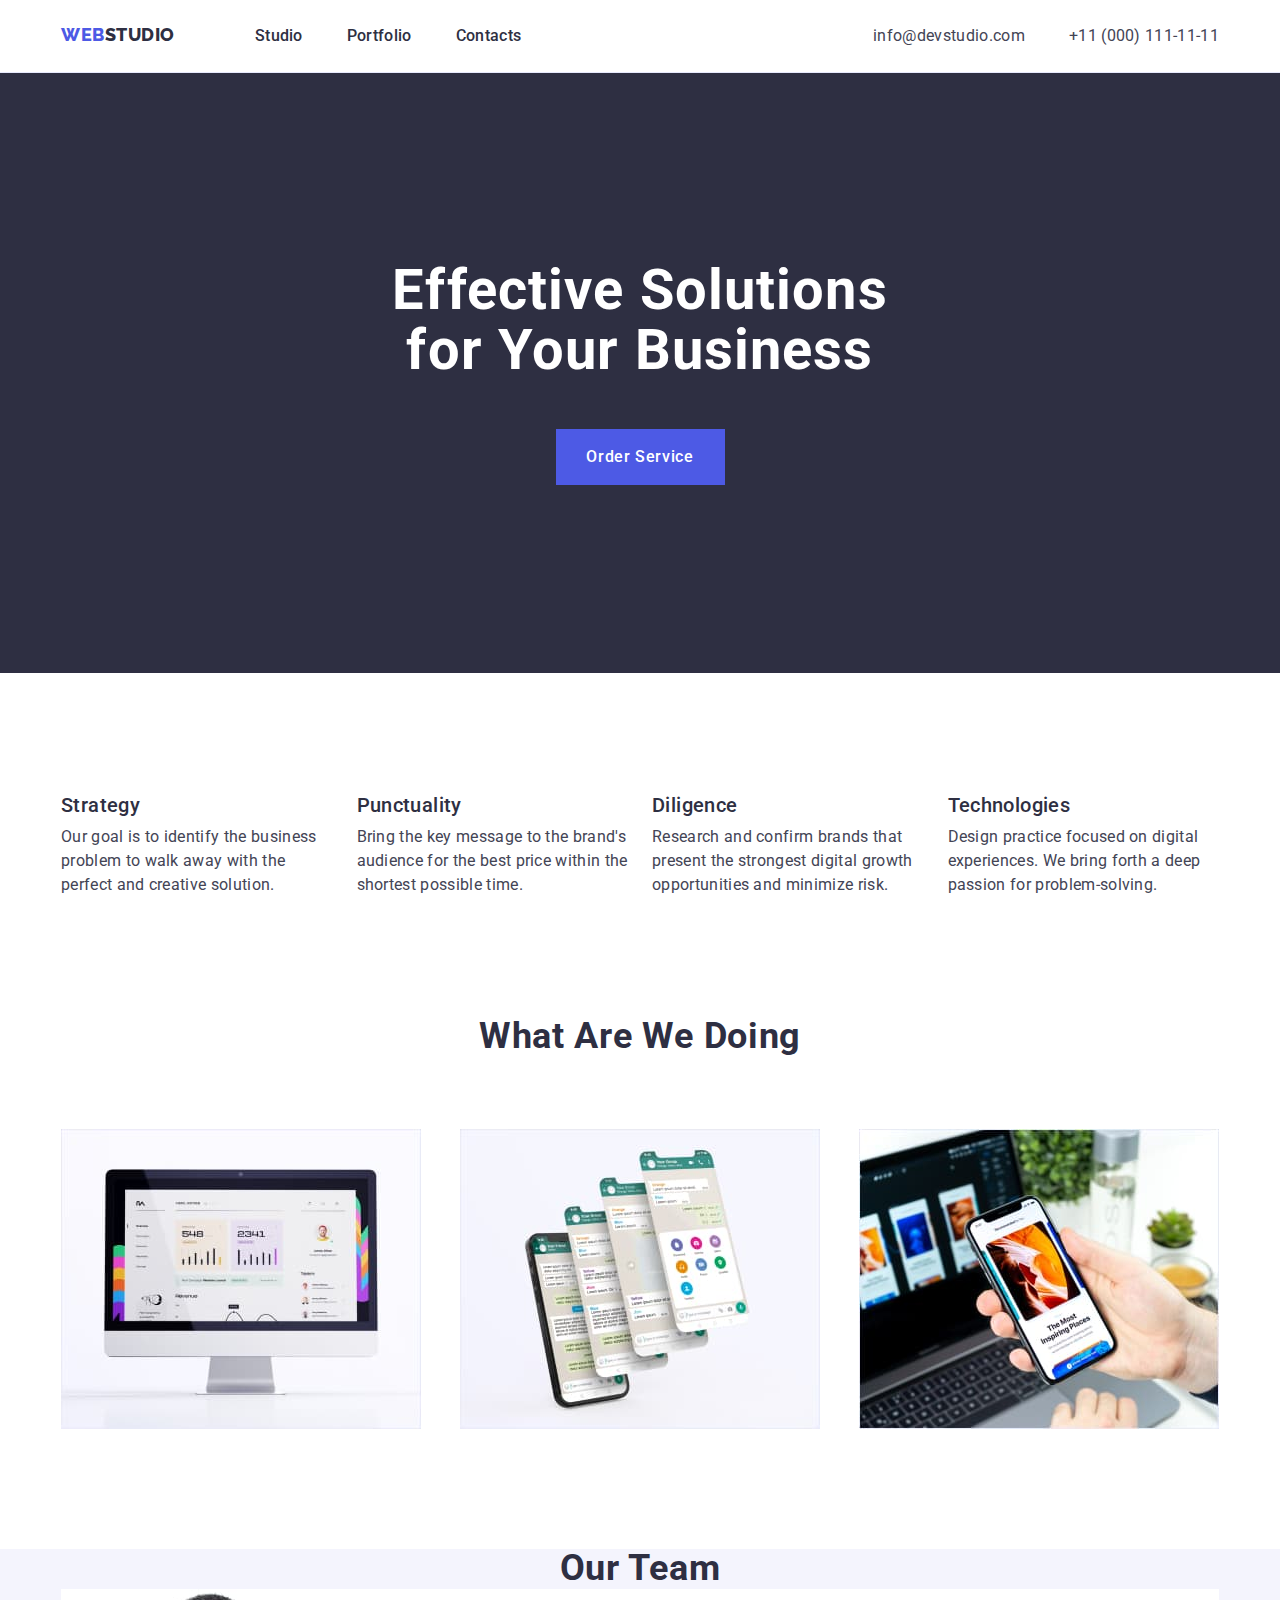
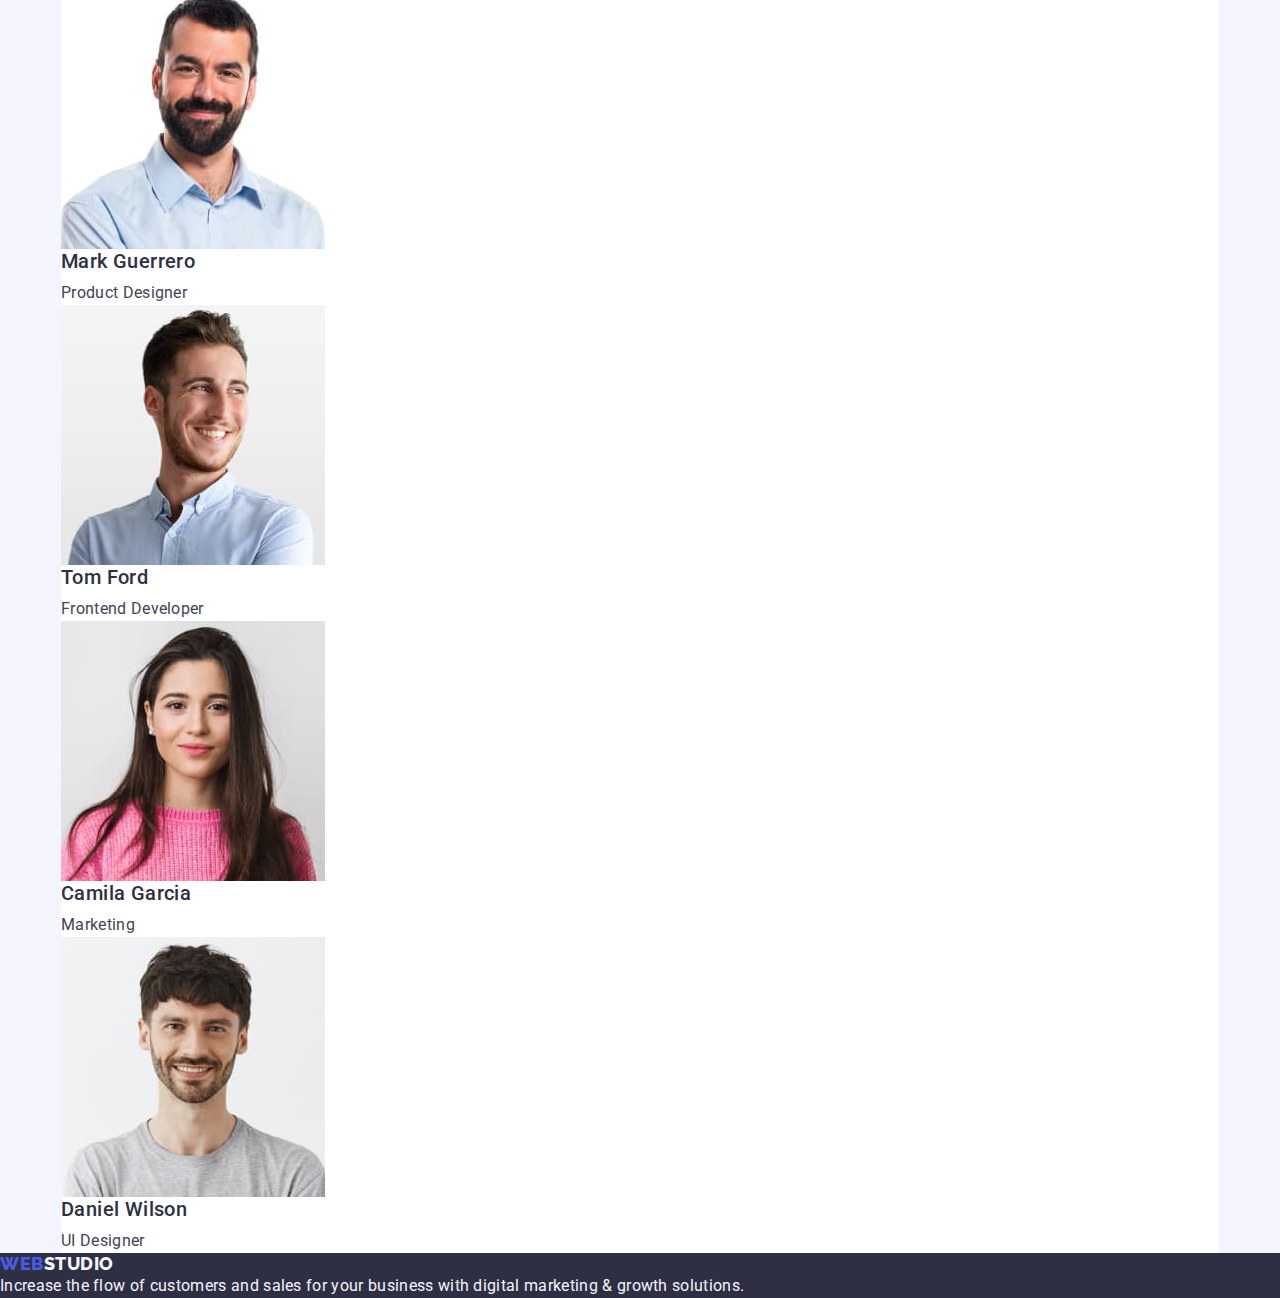
==== commit aad1af87: "first_try" ====
--- a/index.html
+++ b/index.html
@@ -115,37 +115,43 @@
         </div>
       </section>
       <section class="section-team">
-        <h2 class="title-service">Our Team</h2>
-        <ul class="list">
-          <li class="team-list">
-            <img src="./images/photo-mark.jpg" alt="Mark's photo" width="264" />
-            <h3 class="title-info">Mark Guerrero</h3>
-            <p class="description-title-info">Product Designer</p>
-          </li>
-          <li class="team-list">
-            <img src="./images/photo-tom.jpg" alt="Tom's photo" width="264" />
-            <h3 class="title-info">Tom Ford</h3>
-            <p class="description-title-info">Frontend Developer</p>
-          </li>
-          <li class="team-list">
-            <img
-              src="./images/photo-camila.jpg"
-              alt="Camila's photo"
-              width="264"
-            />
-            <h3 class="title-info">Camila Garcia</h3>
-            <p class="description-title-info">Marketing</p>
-          </li>
-          <li class="team-list">
-            <img
-              src="./images/photo-daniel.jpg"
-              alt="Daniel's photo"
-              width="264"
-            />
-            <h3 class="title-info">Daniel Wilson</h3>
-            <p class="description-title-info">UI Designer</p>
-          </li>
-        </ul>
+        <div class="container">
+          <h2 class="title-service">Our Team</h2>
+          <ul class="list">
+            <li class="team-list">
+              <img
+                src="./images/photo-mark.jpg"
+                alt="Mark's photo"
+                width="264"
+              />
+              <h3 class="title-info">Mark Guerrero</h3>
+              <p class="description-title-info">Product Designer</p>
+            </li>
+            <li class="team-list">
+              <img src="./images/photo-tom.jpg" alt="Tom's photo" width="264" />
+              <h3 class="title-info">Tom Ford</h3>
+              <p class="description-title-info">Frontend Developer</p>
+            </li>
+            <li class="team-list">
+              <img
+                src="./images/photo-camila.jpg"
+                alt="Camila's photo"
+                width="264"
+              />
+              <h3 class="title-info">Camila Garcia</h3>
+              <p class="description-title-info">Marketing</p>
+            </li>
+            <li class="team-list">
+              <img
+                src="./images/photo-daniel.jpg"
+                alt="Daniel's photo"
+                width="264"
+              />
+              <h3 class="title-info">Daniel Wilson</h3>
+              <p class="description-title-info">UI Designer</p>
+            </li>
+          </ul>
+        </div>
       </section>
     </main>
     <footer class="main-footer">
